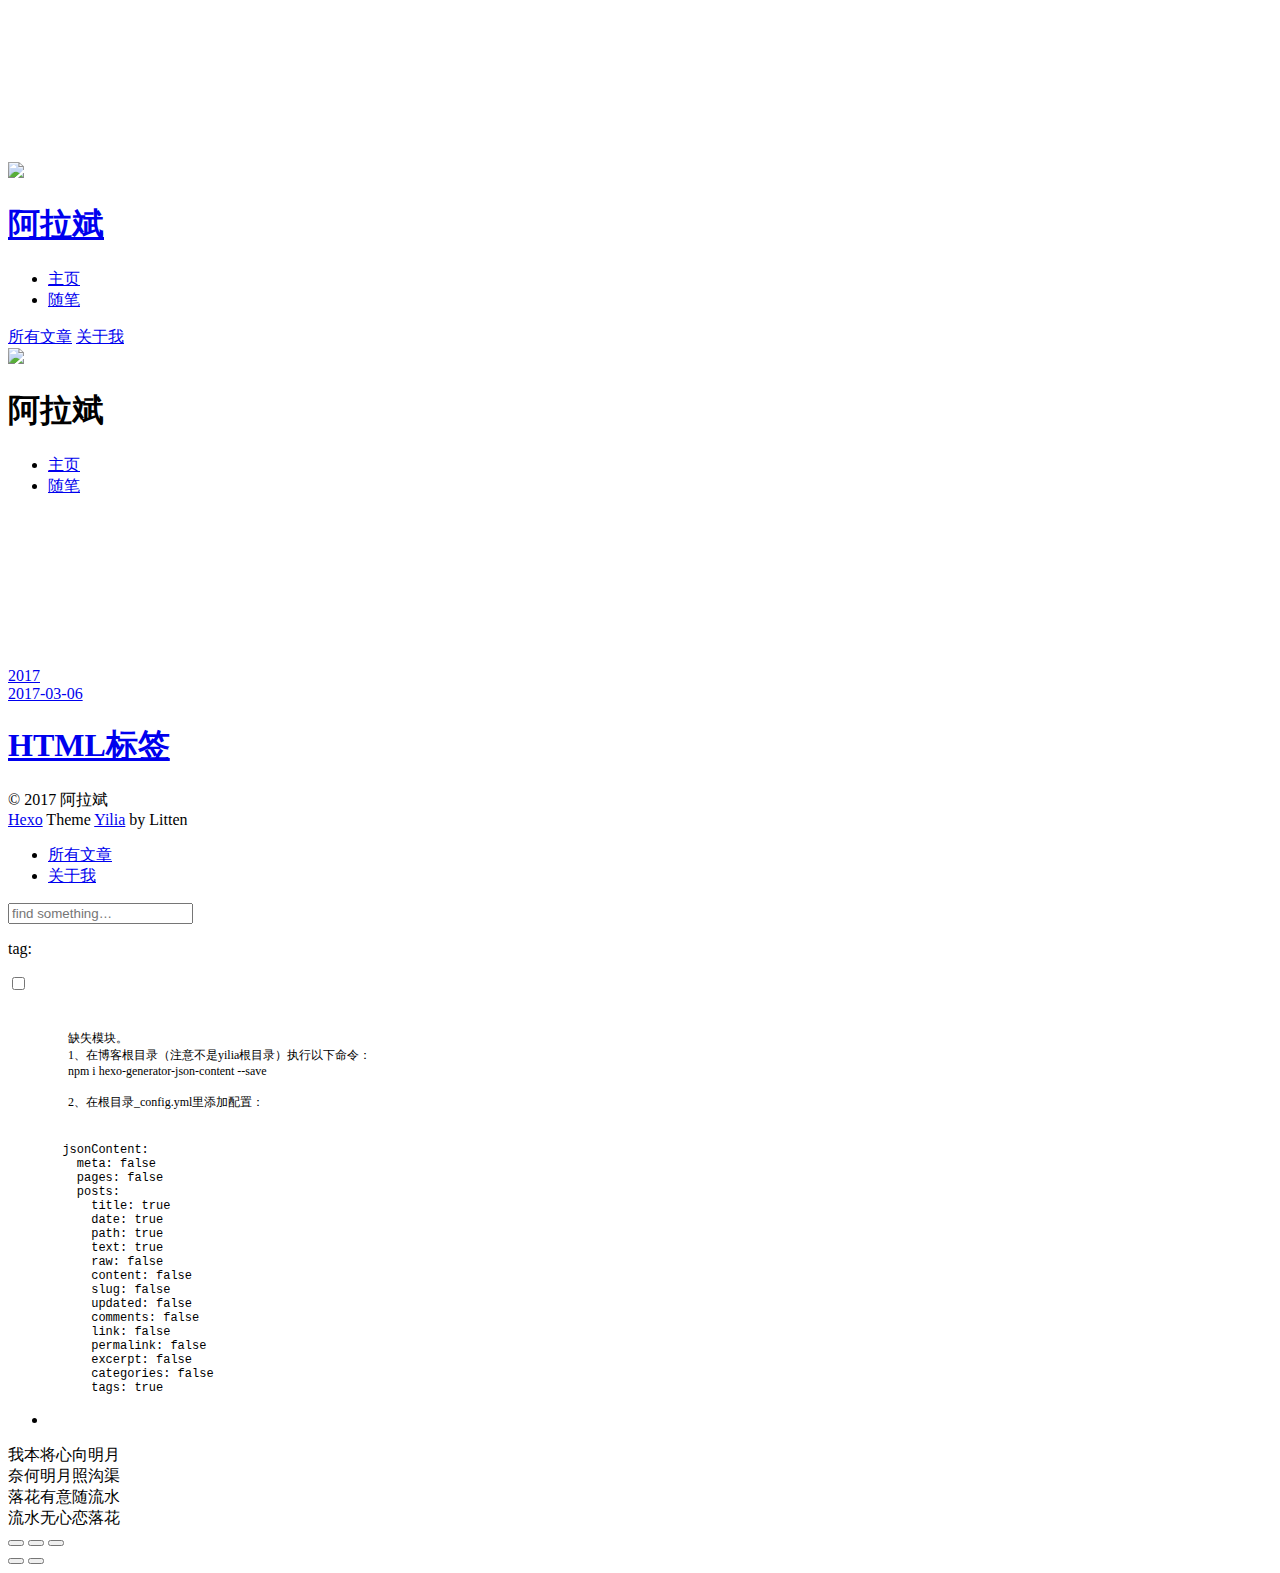
==== archives/index.html @ ff4dbca7 "Site updated: 2017-03-07 21:57:27" ====
<!DOCTYPE html>
<html>
<head>
  <meta charset="utf-8">
  
  <meta name="renderer" content="webkit">
  <meta http-equiv="X-UA-Compatible" content="IE=edge" >
  <link rel="dns-prefetch" href="http://yoursite.com">
  <title>Archives | 阿拉斌的博客</title>
  <meta name="viewport" content="width=device-width, initial-scale=1, maximum-scale=1">
  <meta property="og:type" content="website">
<meta property="og:title" content="阿拉斌的博客">
<meta property="og:url" content="http://yoursite.com/archives/index.html">
<meta property="og:site_name" content="阿拉斌的博客">
<meta name="twitter:card" content="summary">
<meta name="twitter:title" content="阿拉斌的博客">
  
    <link rel="alternative" href="/atom.xml" title="阿拉斌的博客" type="application/atom+xml">
  
  
    <link rel="icon" href="/AllahBin.githun.io/img/ico.png">
  
  <link rel="stylesheet" type="text/css" href="/AllahBin.githun.io/./main.2d7529.css">
  <style type="text/css">
  
    #container.show {
      background: linear-gradient(200deg,#a0cfe4,#e8c37e);
    }
  </style>
  

  

</head>

<body>
  <div id="container" q-class="show:isCtnShow">
    <canvas id="anm-canvas" class="anm-canvas"></canvas>
    <div class="left-col" q-class="show:isShow">
      
<div class="overlay" style="background: #4d4d4d"></div>
<div class="intrude-less">
	<header id="header" class="inner">
		<a href="/" class="profilepic">
			<img src="/AllahBin.githun.io/img/head.png" class="js-avatar">
		</a>
		<hgroup>
		  <h1 class="header-author"><a href="/">阿拉斌</a></h1>
		</hgroup>
		

		<nav class="header-menu">
			<ul>
			
				<li><a href="/AllahBin.githun.io/">主页</a></li>
	        
				<li><a href="/AllahBin.githun.io/tags/随笔/">随笔</a></li>
	        
			</ul>
		</nav>
		<nav class="header-smart-menu">
    		
    			
    			<a q-on="click: openSlider(e, 'innerArchive')" href="javascript:void(0)">所有文章</a>
    			
            
    			
            
    			
    			<a q-on="click: openSlider(e, 'aboutme')" href="javascript:void(0)">关于我</a>
    			
            
		</nav>
		<nav class="header-nav">
			<div class="social">
				
					<a class="github" target="_blank" href="#" title="github"><i class="icon-github"></i></a>
		        
					<a class="weibo" target="_blank" href="#" title="weibo"><i class="icon-weibo"></i></a>
		        
					<a class="rss" target="_blank" href="#" title="rss"><i class="icon-rss"></i></a>
		        
					<a class="zhihu" target="_blank" href="#" title="zhihu"><i class="icon-zhihu"></i></a>
		        
			</div>
		</nav>
	</header>		
</div>

    </div>
    <div class="mid-col" q-class="show:isShow,hide:isShow|isFalse">
      
<nav id="mobile-nav">
  	<div class="overlay js-overlay" style="background: #4d4d4d"></div>
	<div class="btnctn js-mobile-btnctn">
  		<div class="slider-trigger list" q-on="click: openSlider(e)"><i class="icon icon-sort"></i></div>
	</div>
	<div class="intrude-less">
		<header id="header" class="inner">
			<div class="profilepic">
				<img src="/AllahBin.githun.io/img/head.png" class="js-avatar">
			</div>
			<hgroup>
			  <h1 class="header-author js-header-author">阿拉斌</h1>
			</hgroup>
			
			
			
				
			
				
			
			
			
			<nav class="header-nav">
				<div class="social">
					
						<a class="github" target="_blank" href="#" title="github"><i class="icon-github"></i></a>
			        
						<a class="weibo" target="_blank" href="#" title="weibo"><i class="icon-weibo"></i></a>
			        
						<a class="rss" target="_blank" href="#" title="rss"><i class="icon-rss"></i></a>
			        
						<a class="zhihu" target="_blank" href="#" title="zhihu"><i class="icon-zhihu"></i></a>
			        
				</div>
			</nav>

			<nav class="header-menu js-header-menu">
				<ul style="width: 50%">
				
				
					<li style="width: 50%"><a href="/AllahBin.githun.io/">主页</a></li>
		        
					<li style="width: 50%"><a href="/AllahBin.githun.io/tags/随笔/">随笔</a></li>
		        
				</ul>
			</nav>
		</header>				
	</div>
	<div class="mobile-mask" style="display:none" q-show="isShow"></div>
</nav>

      <div id="wrapper" class="body-wrap">
        <div class="menu-l">
          <div class="canvas-wrap">
            <canvas data-colors="#eaeaea" data-sectionHeight="100" data-contentId="js-content" id="myCanvas1" class="anm-canvas"></canvas>
          </div>
          <div id="js-content" class="content-ll">
            
  
  
    
    
      
      
      <section class="archives-wrap">
        <div class="archive-year-wrap">
          <a href="/AllahBin.githun.io/archives/2017" class="archive-year">2017</a>
        </div>
        <div class="archives">
    
    <article class="archive-article archive-type-post">
  <div class="archive-article-inner">
    <header class="archive-article-header">
      	<div class="article-meta">
	      	<a href="/AllahBin.githun.io/2017/03/06/My-First-Blog/" class="archive-article-date">
  	<time datetime="2017-03-06T13:30:33.000Z" itemprop="datePublished"><i class="icon-calendar icon"></i>2017-03-06</time>
</a>
        </div>
    	 
  
    <h1 itemprop="name">
      <a class="archive-article-title" href="/AllahBin.githun.io/2017/03/06/My-First-Blog/">HTML标签</a>
    </h1>
  

        <div class="article-info info-on-right">
          
          

        </div>
        <div class="clearfix"></div>
    </header>
  </div>
</article>
  
  
    </div></section>
  

    


          </div>
        </div>
      </div>
      <footer id="footer">
  <div class="outer">
    <div id="footer-info">
    	<div class="footer-left">
    		&copy; 2017 阿拉斌
    	</div>
      	<div class="footer-right">
      		<a href="http://hexo.io/" target="_blank">Hexo</a>  Theme <a href="https://github.com/litten/hexo-theme-yilia" target="_blank">Yilia</a> by Litten
      	</div>
    </div>
  </div>
</footer>
    </div>
    <script>
	var yiliaConfig = {
		mathjax: false,
		isHome: false,
		isPost: false,
		isArchive: true,
		isTag: false,
		isCategory: false,
		open_in_new: false,
		root: "/AllahBin.githun.io/",
		innerArchive: true,
		showTags: false
	}
</script>

<script>!function(t){function n(r){if(e[r])return e[r].exports;var o=e[r]={exports:{},id:r,loaded:!1};return t[r].call(o.exports,o,o.exports,n),o.loaded=!0,o.exports}var e={};return n.m=t,n.c=e,n.p="./",n(0)}([function(t,n,e){"use strict";function r(t){return t&&t.__esModule?t:{default:t}}function o(t,n){var e=/\/|index.html/g;return t.replace(e,"")===n.replace(e,"")}function i(){for(var t=document.querySelectorAll(".js-header-menu li a"),n=window.location.pathname,e=0,r=t.length;e<r;e++){var i=t[e];o(n,i.getAttribute("href"))&&(0,d.default)(i,"active")}}function u(t){for(var n=t.offsetLeft,e=t.offsetParent;null!==e;)n+=e.offsetLeft,e=e.offsetParent;return n}function f(t){for(var n=t.offsetTop,e=t.offsetParent;null!==e;)n+=e.offsetTop,e=e.offsetParent;return n}function c(t,n,e,r,o){var i=u(t),c=f(t)-n;if(c-e<=o){var a=t.$newDom;a||(a=t.cloneNode(!0),(0,h.default)(t,a),t.$newDom=a,a.style.position="fixed",a.style.top=(e||c)+"px",a.style.left=i+"px",a.style.zIndex=r||2,a.style.width="100%",a.style.color="#fff"),a.style.visibility="visible",t.style.visibility="hidden"}else{t.style.visibility="visible";var s=t.$newDom;s&&(s.style.visibility="hidden")}}function a(){var t=document.querySelector(".js-overlay"),n=document.querySelector(".js-header-menu");c(t,document.body.scrollTop,-63,2,0),c(n,document.body.scrollTop,1,3,0)}function s(){document.querySelector("#container").addEventListener("scroll",function(t){a()}),window.addEventListener("scroll",function(t){a()}),a()}function l(){x.default.versions.mobile&&window.screen.width<800&&(i(),s())}var p=e(71),d=r(p),v=e(72),y=(r(v),e(84)),h=r(y),b=e(69),x=r(b),m=e(75),g=r(m),w=e(70);l(),(0,w.addLoadEvent)(function(){g.default.init()}),t.exports={}},function(t,n){var e=t.exports="undefined"!=typeof window&&window.Math==Math?window:"undefined"!=typeof self&&self.Math==Math?self:Function("return this")();"number"==typeof __g&&(__g=e)},function(t,n){var e={}.hasOwnProperty;t.exports=function(t,n){return e.call(t,n)}},function(t,n,e){var r=e(49),o=e(15);t.exports=function(t){return r(o(t))}},function(t,n,e){t.exports=!e(8)(function(){return 7!=Object.defineProperty({},"a",{get:function(){return 7}}).a})},function(t,n,e){var r=e(6),o=e(12);t.exports=e(4)?function(t,n,e){return r.f(t,n,o(1,e))}:function(t,n,e){return t[n]=e,t}},function(t,n,e){var r=e(10),o=e(30),i=e(24),u=Object.defineProperty;n.f=e(4)?Object.defineProperty:function(t,n,e){if(r(t),n=i(n,!0),r(e),o)try{return u(t,n,e)}catch(t){}if("get"in e||"set"in e)throw TypeError("Accessors not supported!");return"value"in e&&(t[n]=e.value),t}},function(t,n,e){var r=e(22)("wks"),o=e(13),i=e(1).Symbol,u="function"==typeof i,f=t.exports=function(t){return r[t]||(r[t]=u&&i[t]||(u?i:o)("Symbol."+t))};f.store=r},function(t,n){t.exports=function(t){try{return!!t()}catch(t){return!0}}},function(t,n,e){var r=e(35),o=e(16);t.exports=Object.keys||function(t){return r(t,o)}},function(t,n,e){var r=e(11);t.exports=function(t){if(!r(t))throw TypeError(t+" is not an object!");return t}},function(t,n){t.exports=function(t){return"object"==typeof t?null!==t:"function"==typeof t}},function(t,n){t.exports=function(t,n){return{enumerable:!(1&t),configurable:!(2&t),writable:!(4&t),value:n}}},function(t,n){var e=0,r=Math.random();t.exports=function(t){return"Symbol(".concat(void 0===t?"":t,")_",(++e+r).toString(36))}},function(t,n){var e=t.exports={version:"2.4.0"};"number"==typeof __e&&(__e=e)},function(t,n){t.exports=function(t){if(void 0==t)throw TypeError("Can't call method on  "+t);return t}},function(t,n){t.exports="constructor,hasOwnProperty,isPrototypeOf,propertyIsEnumerable,toLocaleString,toString,valueOf".split(",")},function(t,n){t.exports={}},function(t,n){t.exports=!0},function(t,n){n.f={}.propertyIsEnumerable},function(t,n,e){var r=e(6).f,o=e(2),i=e(7)("toStringTag");t.exports=function(t,n,e){t&&!o(t=e?t:t.prototype,i)&&r(t,i,{configurable:!0,value:n})}},function(t,n,e){var r=e(22)("keys"),o=e(13);t.exports=function(t){return r[t]||(r[t]=o(t))}},function(t,n,e){var r=e(1),o="__core-js_shared__",i=r[o]||(r[o]={});t.exports=function(t){return i[t]||(i[t]={})}},function(t,n){var e=Math.ceil,r=Math.floor;t.exports=function(t){return isNaN(t=+t)?0:(t>0?r:e)(t)}},function(t,n,e){var r=e(11);t.exports=function(t,n){if(!r(t))return t;var e,o;if(n&&"function"==typeof(e=t.toString)&&!r(o=e.call(t)))return o;if("function"==typeof(e=t.valueOf)&&!r(o=e.call(t)))return o;if(!n&&"function"==typeof(e=t.toString)&&!r(o=e.call(t)))return o;throw TypeError("Can't convert object to primitive value")}},function(t,n,e){var r=e(1),o=e(14),i=e(18),u=e(26),f=e(6).f;t.exports=function(t){var n=o.Symbol||(o.Symbol=i?{}:r.Symbol||{});"_"==t.charAt(0)||t in n||f(n,t,{value:u.f(t)})}},function(t,n,e){n.f=e(7)},function(t,n,e){var r=e(1),o=e(14),i=e(46),u=e(5),f="prototype",c=function(t,n,e){var a,s,l,p=t&c.F,d=t&c.G,v=t&c.S,y=t&c.P,h=t&c.B,b=t&c.W,x=d?o:o[n]||(o[n]={}),m=x[f],g=d?r:v?r[n]:(r[n]||{})[f];d&&(e=n);for(a in e)s=!p&&g&&void 0!==g[a],s&&a in x||(l=s?g[a]:e[a],x[a]=d&&"function"!=typeof g[a]?e[a]:h&&s?i(l,r):b&&g[a]==l?function(t){var n=function(n,e,r){if(this instanceof t){switch(arguments.length){case 0:return new t;case 1:return new t(n);case 2:return new t(n,e)}return new t(n,e,r)}return t.apply(this,arguments)};return n[f]=t[f],n}(l):y&&"function"==typeof l?i(Function.call,l):l,y&&((x.virtual||(x.virtual={}))[a]=l,t&c.R&&m&&!m[a]&&u(m,a,l)))};c.F=1,c.G=2,c.S=4,c.P=8,c.B=16,c.W=32,c.U=64,c.R=128,t.exports=c},function(t,n){var e={}.toString;t.exports=function(t){return e.call(t).slice(8,-1)}},function(t,n,e){var r=e(11),o=e(1).document,i=r(o)&&r(o.createElement);t.exports=function(t){return i?o.createElement(t):{}}},function(t,n,e){t.exports=!e(4)&&!e(8)(function(){return 7!=Object.defineProperty(e(29)("div"),"a",{get:function(){return 7}}).a})},function(t,n,e){"use strict";var r=e(18),o=e(27),i=e(36),u=e(5),f=e(2),c=e(17),a=e(51),s=e(20),l=e(58),p=e(7)("iterator"),d=!([].keys&&"next"in[].keys()),v="@@iterator",y="keys",h="values",b=function(){return this};t.exports=function(t,n,e,x,m,g,w){a(e,n,x);var O,S,_,j=function(t){if(!d&&t in A)return A[t];switch(t){case y:return function(){return new e(this,t)};case h:return function(){return new e(this,t)}}return function(){return new e(this,t)}},P=n+" Iterator",E=m==h,M=!1,A=t.prototype,T=A[p]||A[v]||m&&A[m],L=T||j(m),N=m?E?j("entries"):L:void 0,C="Array"==n?A.entries||T:T;if(C&&(_=l(C.call(new t)),_!==Object.prototype&&(s(_,P,!0),r||f(_,p)||u(_,p,b))),E&&T&&T.name!==h&&(M=!0,L=function(){return T.call(this)}),r&&!w||!d&&!M&&A[p]||u(A,p,L),c[n]=L,c[P]=b,m)if(O={values:E?L:j(h),keys:g?L:j(y),entries:N},w)for(S in O)S in A||i(A,S,O[S]);else o(o.P+o.F*(d||M),n,O);return O}},function(t,n,e){var r=e(10),o=e(55),i=e(16),u=e(21)("IE_PROTO"),f=function(){},c="prototype",a=function(){var t,n=e(29)("iframe"),r=i.length,o="<",u=">";for(n.style.display="none",e(48).appendChild(n),n.src="javascript:",t=n.contentWindow.document,t.open(),t.write(o+"script"+u+"document.F=Object"+o+"/script"+u),t.close(),a=t.F;r--;)delete a[c][i[r]];return a()};t.exports=Object.create||function(t,n){var e;return null!==t?(f[c]=r(t),e=new f,f[c]=null,e[u]=t):e=a(),void 0===n?e:o(e,n)}},function(t,n,e){var r=e(35),o=e(16).concat("length","prototype");n.f=Object.getOwnPropertyNames||function(t){return r(t,o)}},function(t,n){n.f=Object.getOwnPropertySymbols},function(t,n,e){var r=e(2),o=e(3),i=e(45)(!1),u=e(21)("IE_PROTO");t.exports=function(t,n){var e,f=o(t),c=0,a=[];for(e in f)e!=u&&r(f,e)&&a.push(e);for(;n.length>c;)r(f,e=n[c++])&&(~i(a,e)||a.push(e));return a}},function(t,n,e){t.exports=e(5)},function(t,n,e){var r=e(15);t.exports=function(t){return Object(r(t))}},function(t,n,e){t.exports={default:e(41),__esModule:!0}},function(t,n,e){t.exports={default:e(42),__esModule:!0}},function(t,n,e){"use strict";function r(t){return t&&t.__esModule?t:{default:t}}n.__esModule=!0;var o=e(39),i=r(o),u=e(38),f=r(u),c="function"==typeof f.default&&"symbol"==typeof i.default?function(t){return typeof t}:function(t){return t&&"function"==typeof f.default&&t.constructor===f.default&&t!==f.default.prototype?"symbol":typeof t};n.default="function"==typeof f.default&&"symbol"===c(i.default)?function(t){return"undefined"==typeof t?"undefined":c(t)}:function(t){return t&&"function"==typeof f.default&&t.constructor===f.default&&t!==f.default.prototype?"symbol":"undefined"==typeof t?"undefined":c(t)}},function(t,n,e){e(65),e(63),e(66),e(67),t.exports=e(14).Symbol},function(t,n,e){e(64),e(68),t.exports=e(26).f("iterator")},function(t,n){t.exports=function(t){if("function"!=typeof t)throw TypeError(t+" is not a function!");return t}},function(t,n){t.exports=function(){}},function(t,n,e){var r=e(3),o=e(61),i=e(60);t.exports=function(t){return function(n,e,u){var f,c=r(n),a=o(c.length),s=i(u,a);if(t&&e!=e){for(;a>s;)if(f=c[s++],f!=f)return!0}else for(;a>s;s++)if((t||s in c)&&c[s]===e)return t||s||0;return!t&&-1}}},function(t,n,e){var r=e(43);t.exports=function(t,n,e){if(r(t),void 0===n)return t;switch(e){case 1:return function(e){return t.call(n,e)};case 2:return function(e,r){return t.call(n,e,r)};case 3:return function(e,r,o){return t.call(n,e,r,o)}}return function(){return t.apply(n,arguments)}}},function(t,n,e){var r=e(9),o=e(34),i=e(19);t.exports=function(t){var n=r(t),e=o.f;if(e)for(var u,f=e(t),c=i.f,a=0;f.length>a;)c.call(t,u=f[a++])&&n.push(u);return n}},function(t,n,e){t.exports=e(1).document&&document.documentElement},function(t,n,e){var r=e(28);t.exports=Object("z").propertyIsEnumerable(0)?Object:function(t){return"String"==r(t)?t.split(""):Object(t)}},function(t,n,e){var r=e(28);t.exports=Array.isArray||function(t){return"Array"==r(t)}},function(t,n,e){"use strict";var r=e(32),o=e(12),i=e(20),u={};e(5)(u,e(7)("iterator"),function(){return this}),t.exports=function(t,n,e){t.prototype=r(u,{next:o(1,e)}),i(t,n+" Iterator")}},function(t,n){t.exports=function(t,n){return{value:n,done:!!t}}},function(t,n,e){var r=e(9),o=e(3);t.exports=function(t,n){for(var e,i=o(t),u=r(i),f=u.length,c=0;f>c;)if(i[e=u[c++]]===n)return e}},function(t,n,e){var r=e(13)("meta"),o=e(11),i=e(2),u=e(6).f,f=0,c=Object.isExtensible||function(){return!0},a=!e(8)(function(){return c(Object.preventExtensions({}))}),s=function(t){u(t,r,{value:{i:"O"+ ++f,w:{}}})},l=function(t,n){if(!o(t))return"symbol"==typeof t?t:("string"==typeof t?"S":"P")+t;if(!i(t,r)){if(!c(t))return"F";if(!n)return"E";s(t)}return t[r].i},p=function(t,n){if(!i(t,r)){if(!c(t))return!0;if(!n)return!1;s(t)}return t[r].w},d=function(t){return a&&v.NEED&&c(t)&&!i(t,r)&&s(t),t},v=t.exports={KEY:r,NEED:!1,fastKey:l,getWeak:p,onFreeze:d}},function(t,n,e){var r=e(6),o=e(10),i=e(9);t.exports=e(4)?Object.defineProperties:function(t,n){o(t);for(var e,u=i(n),f=u.length,c=0;f>c;)r.f(t,e=u[c++],n[e]);return t}},function(t,n,e){var r=e(19),o=e(12),i=e(3),u=e(24),f=e(2),c=e(30),a=Object.getOwnPropertyDescriptor;n.f=e(4)?a:function(t,n){if(t=i(t),n=u(n,!0),c)try{return a(t,n)}catch(t){}if(f(t,n))return o(!r.f.call(t,n),t[n])}},function(t,n,e){var r=e(3),o=e(33).f,i={}.toString,u="object"==typeof window&&window&&Object.getOwnPropertyNames?Object.getOwnPropertyNames(window):[],f=function(t){try{return o(t)}catch(t){return u.slice()}};t.exports.f=function(t){return u&&"[object Window]"==i.call(t)?f(t):o(r(t))}},function(t,n,e){var r=e(2),o=e(37),i=e(21)("IE_PROTO"),u=Object.prototype;t.exports=Object.getPrototypeOf||function(t){return t=o(t),r(t,i)?t[i]:"function"==typeof t.constructor&&t instanceof t.constructor?t.constructor.prototype:t instanceof Object?u:null}},function(t,n,e){var r=e(23),o=e(15);t.exports=function(t){return function(n,e){var i,u,f=String(o(n)),c=r(e),a=f.length;return c<0||c>=a?t?"":void 0:(i=f.charCodeAt(c),i<55296||i>56319||c+1===a||(u=f.charCodeAt(c+1))<56320||u>57343?t?f.charAt(c):i:t?f.slice(c,c+2):(i-55296<<10)+(u-56320)+65536)}}},function(t,n,e){var r=e(23),o=Math.max,i=Math.min;t.exports=function(t,n){return t=r(t),t<0?o(t+n,0):i(t,n)}},function(t,n,e){var r=e(23),o=Math.min;t.exports=function(t){return t>0?o(r(t),9007199254740991):0}},function(t,n,e){"use strict";var r=e(44),o=e(52),i=e(17),u=e(3);t.exports=e(31)(Array,"Array",function(t,n){this._t=u(t),this._i=0,this._k=n},function(){var t=this._t,n=this._k,e=this._i++;return!t||e>=t.length?(this._t=void 0,o(1)):"keys"==n?o(0,e):"values"==n?o(0,t[e]):o(0,[e,t[e]])},"values"),i.Arguments=i.Array,r("keys"),r("values"),r("entries")},function(t,n){},function(t,n,e){"use strict";var r=e(59)(!0);e(31)(String,"String",function(t){this._t=String(t),this._i=0},function(){var t,n=this._t,e=this._i;return e>=n.length?{value:void 0,done:!0}:(t=r(n,e),this._i+=t.length,{value:t,done:!1})})},function(t,n,e){"use strict";var r=e(1),o=e(2),i=e(4),u=e(27),f=e(36),c=e(54).KEY,a=e(8),s=e(22),l=e(20),p=e(13),d=e(7),v=e(26),y=e(25),h=e(53),b=e(47),x=e(50),m=e(10),g=e(3),w=e(24),O=e(12),S=e(32),_=e(57),j=e(56),P=e(6),E=e(9),M=j.f,A=P.f,T=_.f,L=r.Symbol,N=r.JSON,C=N&&N.stringify,k="prototype",F=d("_hidden"),q=d("toPrimitive"),I={}.propertyIsEnumerable,B=s("symbol-registry"),D=s("symbols"),W=s("op-symbols"),H=Object[k],K="function"==typeof L,R=r.QObject,J=!R||!R[k]||!R[k].findChild,U=i&&a(function(){return 7!=S(A({},"a",{get:function(){return A(this,"a",{value:7}).a}})).a})?function(t,n,e){var r=M(H,n);r&&delete H[n],A(t,n,e),r&&t!==H&&A(H,n,r)}:A,G=function(t){var n=D[t]=S(L[k]);return n._k=t,n},$=K&&"symbol"==typeof L.iterator?function(t){return"symbol"==typeof t}:function(t){return t instanceof L},z=function(t,n,e){return t===H&&z(W,n,e),m(t),n=w(n,!0),m(e),o(D,n)?(e.enumerable?(o(t,F)&&t[F][n]&&(t[F][n]=!1),e=S(e,{enumerable:O(0,!1)})):(o(t,F)||A(t,F,O(1,{})),t[F][n]=!0),U(t,n,e)):A(t,n,e)},Y=function(t,n){m(t);for(var e,r=b(n=g(n)),o=0,i=r.length;i>o;)z(t,e=r[o++],n[e]);return t},Q=function(t,n){return void 0===n?S(t):Y(S(t),n)},X=function(t){var n=I.call(this,t=w(t,!0));return!(this===H&&o(D,t)&&!o(W,t))&&(!(n||!o(this,t)||!o(D,t)||o(this,F)&&this[F][t])||n)},V=function(t,n){if(t=g(t),n=w(n,!0),t!==H||!o(D,n)||o(W,n)){var e=M(t,n);return!e||!o(D,n)||o(t,F)&&t[F][n]||(e.enumerable=!0),e}},Z=function(t){for(var n,e=T(g(t)),r=[],i=0;e.length>i;)o(D,n=e[i++])||n==F||n==c||r.push(n);return r},tt=function(t){for(var n,e=t===H,r=T(e?W:g(t)),i=[],u=0;r.length>u;)!o(D,n=r[u++])||e&&!o(H,n)||i.push(D[n]);return i};K||(L=function(){if(this instanceof L)throw TypeError("Symbol is not a constructor!");var t=p(arguments.length>0?arguments[0]:void 0),n=function(e){this===H&&n.call(W,e),o(this,F)&&o(this[F],t)&&(this[F][t]=!1),U(this,t,O(1,e))};return i&&J&&U(H,t,{configurable:!0,set:n}),G(t)},f(L[k],"toString",function(){return this._k}),j.f=V,P.f=z,e(33).f=_.f=Z,e(19).f=X,e(34).f=tt,i&&!e(18)&&f(H,"propertyIsEnumerable",X,!0),v.f=function(t){return G(d(t))}),u(u.G+u.W+u.F*!K,{Symbol:L});for(var nt="hasInstance,isConcatSpreadable,iterator,match,replace,search,species,split,toPrimitive,toStringTag,unscopables".split(","),et=0;nt.length>et;)d(nt[et++]);for(var nt=E(d.store),et=0;nt.length>et;)y(nt[et++]);u(u.S+u.F*!K,"Symbol",{for:function(t){return o(B,t+="")?B[t]:B[t]=L(t)},keyFor:function(t){if($(t))return h(B,t);throw TypeError(t+" is not a symbol!")},useSetter:function(){J=!0},useSimple:function(){J=!1}}),u(u.S+u.F*!K,"Object",{create:Q,defineProperty:z,defineProperties:Y,getOwnPropertyDescriptor:V,getOwnPropertyNames:Z,getOwnPropertySymbols:tt}),N&&u(u.S+u.F*(!K||a(function(){var t=L();return"[null]"!=C([t])||"{}"!=C({a:t})||"{}"!=C(Object(t))})),"JSON",{stringify:function(t){if(void 0!==t&&!$(t)){for(var n,e,r=[t],o=1;arguments.length>o;)r.push(arguments[o++]);return n=r[1],"function"==typeof n&&(e=n),!e&&x(n)||(n=function(t,n){if(e&&(n=e.call(this,t,n)),!$(n))return n}),r[1]=n,C.apply(N,r)}}}),L[k][q]||e(5)(L[k],q,L[k].valueOf),l(L,"Symbol"),l(Math,"Math",!0),l(r.JSON,"JSON",!0)},function(t,n,e){e(25)("asyncIterator")},function(t,n,e){e(25)("observable")},function(t,n,e){e(62);for(var r=e(1),o=e(5),i=e(17),u=e(7)("toStringTag"),f=["NodeList","DOMTokenList","MediaList","StyleSheetList","CSSRuleList"],c=0;c<5;c++){var a=f[c],s=r[a],l=s&&s.prototype;l&&!l[u]&&o(l,u,a),i[a]=i.Array}},function(t,n){"use strict";var e={versions:function(){var t=window.navigator.userAgent;return{trident:t.indexOf("Trident")>-1,presto:t.indexOf("Presto")>-1,webKit:t.indexOf("AppleWebKit")>-1,gecko:t.indexOf("Gecko")>-1&&t.indexOf("KHTML")==-1,mobile:!!t.match(/AppleWebKit.*Mobile.*/),ios:!!t.match(/\(i[^;]+;( U;)? CPU.+Mac OS X/),android:t.indexOf("Android")>-1||t.indexOf("Linux")>-1,iPhone:t.indexOf("iPhone")>-1||t.indexOf("Mac")>-1,iPad:t.indexOf("iPad")>-1,webApp:t.indexOf("Safari")==-1,weixin:t.indexOf("MicroMessenger")==-1}}()};t.exports=e},function(t,n,e){"use strict";function r(t){return t&&t.__esModule?t:{default:t}}var o=e(40),i=r(o),u=function(){function t(t,n,e){return n||e?String.fromCharCode(n||e):o[t]||t}function n(t){return l[t]}var e=/&quot;|&lt;|&gt;|&amp;|&nbsp;|&apos;|&#(\d+);|&#(\d+)/g,r=/['<> "&]/g,o={"&quot;":'"',"&lt;":"<","&gt;":">","&amp;":"&","&nbsp;":" "},f=/\u00a0/g,c=/<br\s*\/?>/gi,a=/\r?\n/g,s=/\s/g,l={};for(var p in o)l[o[p]]=p;return o["&apos;"]="'",l["'"]="&#39;",{encode:function(t){return t?(""+t).replace(r,n).replace(a,"<br/>").replace(s,"&nbsp;"):""},decode:function(n){return n?(""+n).replace(c,"\n").replace(e,t).replace(f," "):""},encodeBase16:function(t){if(!t)return t;t+="";for(var n=[],e=0,r=t.length;r>e;e++)n.push(t.charCodeAt(e).toString(16).toUpperCase());return n.join("")},encodeBase16forJSON:function(t){if(!t)return t;t=t.replace(/[\u4E00-\u9FBF]/gi,function(t){return escape(t).replace("%u","\\u")});for(var n=[],e=0,r=t.length;r>e;e++)n.push(t.charCodeAt(e).toString(16).toUpperCase());return n.join("")},decodeBase16:function(t){if(!t)return t;t+="";for(var n=[],e=0,r=t.length;r>e;e+=2)n.push(String.fromCharCode("0x"+t.slice(e,e+2)));return n.join("")},encodeObject:function(t){if(t instanceof Array)for(var n=0,e=t.length;e>n;n++)t[n]=u.encodeObject(t[n]);else if("object"==("undefined"==typeof t?"undefined":(0,i.default)(t)))for(var r in t)t[r]=u.encodeObject(t[r]);else if("string"==typeof t)return u.encode(t);return t},loadScript:function(t){var n=document.createElement("script");document.getElementsByTagName("body")[0].appendChild(n),n.setAttribute("src",t)},addLoadEvent:function(t){var n=window.onload;"function"!=typeof window.onload?window.onload=t:window.onload=function(){n(),t()}}}}();t.exports=u},function(t,n){function e(t,n){t.classList?t.classList.add(n):t.className+=" "+n}t.exports=e},function(t,n){function e(t,n){if(t.classList)t.classList.remove(n);else{var e=new RegExp("(^|\\b)"+n.split(" ").join("|")+"(\\b|$)","gi");t.className=t.className.replace(e," ")}}t.exports=e},,,function(t,n){"use strict";function e(){var t=document.querySelector("#page-nav");if(t&&!document.querySelector("#page-nav .extend.prev")&&(t.innerHTML='<a class="extend prev disabled" rel="prev">&laquo; Prev</a>'+t.innerHTML),t&&!document.querySelector("#page-nav .extend.next")&&(t.innerHTML=t.innerHTML+'<a class="extend next disabled" rel="next">Next &raquo;</a>'),yiliaConfig&&yiliaConfig.open_in_new){var n=document.querySelectorAll(".article-entry a:not(.article-more-a)");n.forEach(function(t){t.setAttribute("target","_blank")})}var e=document.querySelector("#js-aboutme");e&&0!==e.length&&(e.innerHTML=e.innerText)}t.exports={init:e}},,,,,,,,,function(t,n){function e(t,n){if("string"==typeof n)return t.insertAdjacentHTML("afterend",n);var e=t.nextSibling;return e?t.parentNode.insertBefore(n,e):t.parentNode.appendChild(n)}t.exports=e}])</script><script src="/AllahBin.githun.io/./main.2d7529.js"></script><script>!function(){var e=function(e){var t=document.createElement("script");document.getElementsByTagName("body")[0].appendChild(t),t.setAttribute("src",e)};e("/AllahBin.githun.io/slider.885efe.js")}()</script>


    
<div class="tools-col" q-class="show:isShow,hide:isShow|isFalse" q-on="click:stop(e)">
  <div class="tools-nav header-menu">
    
    
      
      
      
    
      
    
      
      
      
    
    

    <ul style="width: 70%">
    
    
      
      <li style="width: 50%" q-on="click: openSlider(e, 'innerArchive')"><a href="javascript:void(0)" q-class="active:innerArchive">所有文章</a></li>
      
        
      
        
      
      <li style="width: 50%" q-on="click: openSlider(e, 'aboutme')"><a href="javascript:void(0)" q-class="active:aboutme">关于我</a></li>
      
        
    </ul>
  </div>
  <div class="tools-wrap">
    
    	<section class="tools-section tools-section-all" q-show="innerArchive">
        <div class="search-wrap">
          <input class="search-ipt" q-model="search" type="text" placeholder="find something…">
          <i class="icon-search icon" q-show="search|isEmptyStr"></i>
          <i class="icon-close icon" q-show="search|isNotEmptyStr" q-on="click:clearChose(e)"></i>
        </div>
        <div class="widget tagcloud search-tag">
          <p class="search-tag-wording">tag:</p>
          <label class="search-switch">
            <input type="checkbox" q-on="click:toggleTag(e)" q-attr="checked:showTags">
          </label>
          <ul class="article-tag-list" q-show="showTags">
            
            <div class="clearfix"></div>
          </ul>
        </div>
        <ul class="search-ul">
          <p q-show="jsonFail" style="padding: 20px; font-size: 12px;">
            缺失模块。<br/>1、在博客根目录（注意不是yilia根目录）执行以下命令：<br/> npm i hexo-generator-json-content --save<br/><br/>
            2、在根目录_config.yml里添加配置：
<pre style="font-size: 12px;" q-show="jsonFail">
  jsonContent:
    meta: false
    pages: false
    posts:
      title: true
      date: true
      path: true
      text: true
      raw: false
      content: false
      slug: false
      updated: false
      comments: false
      link: false
      permalink: false
      excerpt: false
      categories: false
      tags: true
</pre>
          </p>
          <li class="search-li" q-repeat="items" q-show="isShow">
            <a q-attr="href:path|urlformat" class="search-title"><i class="icon-quo-left icon"></i><span q-text="title"></span></a>
            <p class="search-time">
              <i class="icon-calendar icon"></i>
              <span q-text="date|dateformat"></span>
            </p>
            <p class="search-tag">
              <i class="icon-price-tags icon"></i>
              <span q-repeat="tags" q-on="click:choseTag(e, name)" q-text="name|tagformat"></span>
            </p>
          </li>
        </ul>
    	</section>
    

    

    
    	<section class="tools-section tools-section-me" q-show="aboutme">
  	  	
  	  		<div class="aboutme-wrap" id="js-aboutme">我本将心向明月&lt;br&gt;奈何明月照沟渠&lt;br&gt;落花有意随流水&lt;br&gt;流水无心恋落花</div>
  	  	
    	</section>
    
  </div>
  
</div>
    <!-- Root element of PhotoSwipe. Must have class pswp. -->
<div class="pswp" tabindex="-1" role="dialog" aria-hidden="true">

    <!-- Background of PhotoSwipe. 
         It's a separate element as animating opacity is faster than rgba(). -->
    <div class="pswp__bg"></div>

    <!-- Slides wrapper with overflow:hidden. -->
    <div class="pswp__scroll-wrap">

        <!-- Container that holds slides. 
            PhotoSwipe keeps only 3 of them in the DOM to save memory.
            Don't modify these 3 pswp__item elements, data is added later on. -->
        <div class="pswp__container">
            <div class="pswp__item"></div>
            <div class="pswp__item"></div>
            <div class="pswp__item"></div>
        </div>

        <!-- Default (PhotoSwipeUI_Default) interface on top of sliding area. Can be changed. -->
        <div class="pswp__ui pswp__ui--hidden">

            <div class="pswp__top-bar">

                <!--  Controls are self-explanatory. Order can be changed. -->

                <div class="pswp__counter"></div>

                <button class="pswp__button pswp__button--close" title="Close (Esc)"></button>

                <button class="pswp__button pswp__button--share" style="display:none" title="Share"></button>

                <button class="pswp__button pswp__button--fs" title="Toggle fullscreen"></button>

                <button class="pswp__button pswp__button--zoom" title="Zoom in/out"></button>

                <!-- Preloader demo http://codepen.io/dimsemenov/pen/yyBWoR -->
                <!-- element will get class pswp__preloader--active when preloader is running -->
                <div class="pswp__preloader">
                    <div class="pswp__preloader__icn">
                      <div class="pswp__preloader__cut">
                        <div class="pswp__preloader__donut"></div>
                      </div>
                    </div>
                </div>
            </div>

            <div class="pswp__share-modal pswp__share-modal--hidden pswp__single-tap">
                <div class="pswp__share-tooltip"></div> 
            </div>

            <button class="pswp__button pswp__button--arrow--left" title="Previous (arrow left)">
            </button>

            <button class="pswp__button pswp__button--arrow--right" title="Next (arrow right)">
            </button>

            <div class="pswp__caption">
                <div class="pswp__caption__center"></div>
            </div>

        </div>

    </div>

</div>
  </div>
</body>
</html>
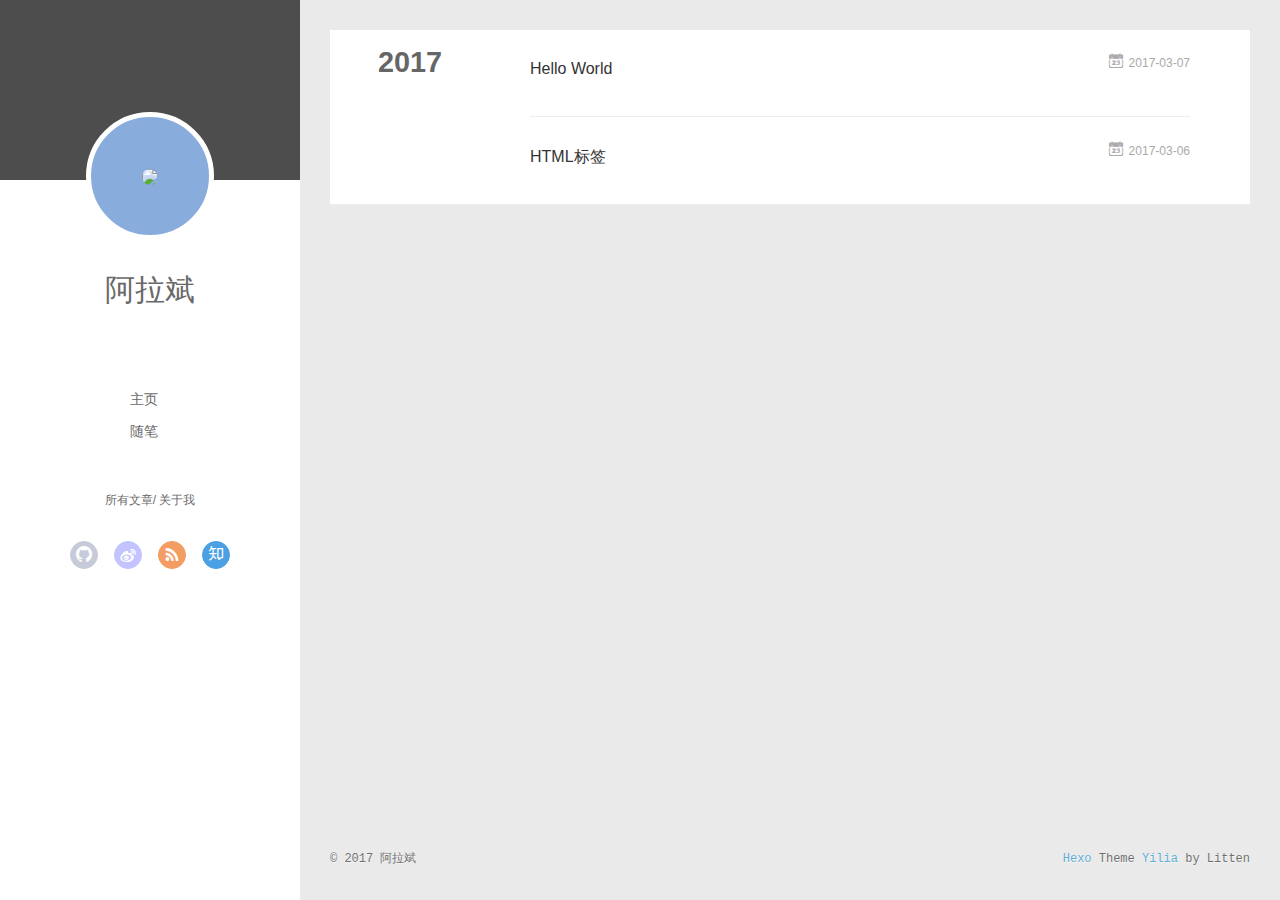
==== commit 535ef027: "Site updated: 2017-03-07 22:41:34" ====
--- a/archives/index.html
+++ b/archives/index.html
@@ -18,9 +18,9 @@
     <link rel="alternative" href="/atom.xml" title="阿拉斌的博客" type="application/atom+xml">
   
   
-    <link rel="icon" href="/AllahBin.githun.io/img/ico.png">
-  
-  <link rel="stylesheet" type="text/css" href="/AllahBin.githun.io/./main.2d7529.css">
+    <link rel="icon" href="img/ico.png">
+  
+  <link rel="stylesheet" type="text/css" href="/./main.2d7529.css">
   <style type="text/css">
   
     #container.show {
@@ -42,7 +42,7 @@
 <div class="intrude-less">
 	<header id="header" class="inner">
 		<a href="/" class="profilepic">
-			<img src="/AllahBin.githun.io/img/head.png" class="js-avatar">
+			<img src="img/head.png" class="js-avatar">
 		</a>
 		<hgroup>
 		  <h1 class="header-author"><a href="/">阿拉斌</a></h1>
@@ -52,9 +52,9 @@
 		<nav class="header-menu">
 			<ul>
 			
-				<li><a href="/AllahBin.githun.io/">主页</a></li>
+				<li><a href="/">主页</a></li>
 	        
-				<li><a href="/AllahBin.githun.io/tags/随笔/">随笔</a></li>
+				<li><a href="/tags/随笔/">随笔</a></li>
 	        
 			</ul>
 		</nav>
@@ -98,7 +98,7 @@
 	<div class="intrude-less">
 		<header id="header" class="inner">
 			<div class="profilepic">
-				<img src="/AllahBin.githun.io/img/head.png" class="js-avatar">
+				<img src="img/head.png" class="js-avatar">
 			</div>
 			<hgroup>
 			  <h1 class="header-author js-header-author">阿拉斌</h1>
@@ -130,9 +130,9 @@
 				<ul style="width: 50%">
 				
 				
-					<li style="width: 50%"><a href="/AllahBin.githun.io/">主页</a></li>
-		        
-					<li style="width: 50%"><a href="/AllahBin.githun.io/tags/随笔/">随笔</a></li>
+					<li style="width: 50%"><a href="/">主页</a></li>
+		        
+					<li style="width: 50%"><a href="/tags/随笔/">随笔</a></li>
 		        
 				</ul>
 			</nav>
@@ -156,7 +156,7 @@
       
       <section class="archives-wrap">
         <div class="archive-year-wrap">
-          <a href="/AllahBin.githun.io/archives/2017" class="archive-year">2017</a>
+          <a href="/archives/2017" class="archive-year">2017</a>
         </div>
         <div class="archives">
     
@@ -164,14 +164,41 @@
   <div class="archive-article-inner">
     <header class="archive-article-header">
       	<div class="article-meta">
-	      	<a href="/AllahBin.githun.io/2017/03/06/My-First-Blog/" class="archive-article-date">
+	      	<a href="/2017/03/07/hello-world/" class="archive-article-date">
+  	<time datetime="2017-03-07T14:16:13.241Z" itemprop="datePublished"><i class="icon-calendar icon"></i>2017-03-07</time>
+</a>
+        </div>
+    	 
+  
+    <h1 itemprop="name">
+      <a class="archive-article-title" href="/2017/03/07/hello-world/">Hello World</a>
+    </h1>
+  
+
+        <div class="article-info info-on-right">
+          
+          
+
+        </div>
+        <div class="clearfix"></div>
+    </header>
+  </div>
+</article>
+  
+    
+    
+    <article class="archive-article archive-type-post">
+  <div class="archive-article-inner">
+    <header class="archive-article-header">
+      	<div class="article-meta">
+	      	<a href="/2017/03/06/My-First-Blog/" class="archive-article-date">
   	<time datetime="2017-03-06T13:30:33.000Z" itemprop="datePublished"><i class="icon-calendar icon"></i>2017-03-06</time>
 </a>
         </div>
     	 
   
     <h1 itemprop="name">
-      <a class="archive-article-title" href="/AllahBin.githun.io/2017/03/06/My-First-Blog/">HTML标签</a>
+      <a class="archive-article-title" href="/2017/03/06/My-First-Blog/">HTML标签</a>
     </h1>
   
 
@@ -217,13 +244,13 @@
 		isTag: false,
 		isCategory: false,
 		open_in_new: false,
-		root: "/AllahBin.githun.io/",
+		root: "/",
 		innerArchive: true,
 		showTags: false
 	}
 </script>
 
-<script>!function(t){function n(r){if(e[r])return e[r].exports;var o=e[r]={exports:{},id:r,loaded:!1};return t[r].call(o.exports,o,o.exports,n),o.loaded=!0,o.exports}var e={};return n.m=t,n.c=e,n.p="./",n(0)}([function(t,n,e){"use strict";function r(t){return t&&t.__esModule?t:{default:t}}function o(t,n){var e=/\/|index.html/g;return t.replace(e,"")===n.replace(e,"")}function i(){for(var t=document.querySelectorAll(".js-header-menu li a"),n=window.location.pathname,e=0,r=t.length;e<r;e++){var i=t[e];o(n,i.getAttribute("href"))&&(0,d.default)(i,"active")}}function u(t){for(var n=t.offsetLeft,e=t.offsetParent;null!==e;)n+=e.offsetLeft,e=e.offsetParent;return n}function f(t){for(var n=t.offsetTop,e=t.offsetParent;null!==e;)n+=e.offsetTop,e=e.offsetParent;return n}function c(t,n,e,r,o){var i=u(t),c=f(t)-n;if(c-e<=o){var a=t.$newDom;a||(a=t.cloneNode(!0),(0,h.default)(t,a),t.$newDom=a,a.style.position="fixed",a.style.top=(e||c)+"px",a.style.left=i+"px",a.style.zIndex=r||2,a.style.width="100%",a.style.color="#fff"),a.style.visibility="visible",t.style.visibility="hidden"}else{t.style.visibility="visible";var s=t.$newDom;s&&(s.style.visibility="hidden")}}function a(){var t=document.querySelector(".js-overlay"),n=document.querySelector(".js-header-menu");c(t,document.body.scrollTop,-63,2,0),c(n,document.body.scrollTop,1,3,0)}function s(){document.querySelector("#container").addEventListener("scroll",function(t){a()}),window.addEventListener("scroll",function(t){a()}),a()}function l(){x.default.versions.mobile&&window.screen.width<800&&(i(),s())}var p=e(71),d=r(p),v=e(72),y=(r(v),e(84)),h=r(y),b=e(69),x=r(b),m=e(75),g=r(m),w=e(70);l(),(0,w.addLoadEvent)(function(){g.default.init()}),t.exports={}},function(t,n){var e=t.exports="undefined"!=typeof window&&window.Math==Math?window:"undefined"!=typeof self&&self.Math==Math?self:Function("return this")();"number"==typeof __g&&(__g=e)},function(t,n){var e={}.hasOwnProperty;t.exports=function(t,n){return e.call(t,n)}},function(t,n,e){var r=e(49),o=e(15);t.exports=function(t){return r(o(t))}},function(t,n,e){t.exports=!e(8)(function(){return 7!=Object.defineProperty({},"a",{get:function(){return 7}}).a})},function(t,n,e){var r=e(6),o=e(12);t.exports=e(4)?function(t,n,e){return r.f(t,n,o(1,e))}:function(t,n,e){return t[n]=e,t}},function(t,n,e){var r=e(10),o=e(30),i=e(24),u=Object.defineProperty;n.f=e(4)?Object.defineProperty:function(t,n,e){if(r(t),n=i(n,!0),r(e),o)try{return u(t,n,e)}catch(t){}if("get"in e||"set"in e)throw TypeError("Accessors not supported!");return"value"in e&&(t[n]=e.value),t}},function(t,n,e){var r=e(22)("wks"),o=e(13),i=e(1).Symbol,u="function"==typeof i,f=t.exports=function(t){return r[t]||(r[t]=u&&i[t]||(u?i:o)("Symbol."+t))};f.store=r},function(t,n){t.exports=function(t){try{return!!t()}catch(t){return!0}}},function(t,n,e){var r=e(35),o=e(16);t.exports=Object.keys||function(t){return r(t,o)}},function(t,n,e){var r=e(11);t.exports=function(t){if(!r(t))throw TypeError(t+" is not an object!");return t}},function(t,n){t.exports=function(t){return"object"==typeof t?null!==t:"function"==typeof t}},function(t,n){t.exports=function(t,n){return{enumerable:!(1&t),configurable:!(2&t),writable:!(4&t),value:n}}},function(t,n){var e=0,r=Math.random();t.exports=function(t){return"Symbol(".concat(void 0===t?"":t,")_",(++e+r).toString(36))}},function(t,n){var e=t.exports={version:"2.4.0"};"number"==typeof __e&&(__e=e)},function(t,n){t.exports=function(t){if(void 0==t)throw TypeError("Can't call method on  "+t);return t}},function(t,n){t.exports="constructor,hasOwnProperty,isPrototypeOf,propertyIsEnumerable,toLocaleString,toString,valueOf".split(",")},function(t,n){t.exports={}},function(t,n){t.exports=!0},function(t,n){n.f={}.propertyIsEnumerable},function(t,n,e){var r=e(6).f,o=e(2),i=e(7)("toStringTag");t.exports=function(t,n,e){t&&!o(t=e?t:t.prototype,i)&&r(t,i,{configurable:!0,value:n})}},function(t,n,e){var r=e(22)("keys"),o=e(13);t.exports=function(t){return r[t]||(r[t]=o(t))}},function(t,n,e){var r=e(1),o="__core-js_shared__",i=r[o]||(r[o]={});t.exports=function(t){return i[t]||(i[t]={})}},function(t,n){var e=Math.ceil,r=Math.floor;t.exports=function(t){return isNaN(t=+t)?0:(t>0?r:e)(t)}},function(t,n,e){var r=e(11);t.exports=function(t,n){if(!r(t))return t;var e,o;if(n&&"function"==typeof(e=t.toString)&&!r(o=e.call(t)))return o;if("function"==typeof(e=t.valueOf)&&!r(o=e.call(t)))return o;if(!n&&"function"==typeof(e=t.toString)&&!r(o=e.call(t)))return o;throw TypeError("Can't convert object to primitive value")}},function(t,n,e){var r=e(1),o=e(14),i=e(18),u=e(26),f=e(6).f;t.exports=function(t){var n=o.Symbol||(o.Symbol=i?{}:r.Symbol||{});"_"==t.charAt(0)||t in n||f(n,t,{value:u.f(t)})}},function(t,n,e){n.f=e(7)},function(t,n,e){var r=e(1),o=e(14),i=e(46),u=e(5),f="prototype",c=function(t,n,e){var a,s,l,p=t&c.F,d=t&c.G,v=t&c.S,y=t&c.P,h=t&c.B,b=t&c.W,x=d?o:o[n]||(o[n]={}),m=x[f],g=d?r:v?r[n]:(r[n]||{})[f];d&&(e=n);for(a in e)s=!p&&g&&void 0!==g[a],s&&a in x||(l=s?g[a]:e[a],x[a]=d&&"function"!=typeof g[a]?e[a]:h&&s?i(l,r):b&&g[a]==l?function(t){var n=function(n,e,r){if(this instanceof t){switch(arguments.length){case 0:return new t;case 1:return new t(n);case 2:return new t(n,e)}return new t(n,e,r)}return t.apply(this,arguments)};return n[f]=t[f],n}(l):y&&"function"==typeof l?i(Function.call,l):l,y&&((x.virtual||(x.virtual={}))[a]=l,t&c.R&&m&&!m[a]&&u(m,a,l)))};c.F=1,c.G=2,c.S=4,c.P=8,c.B=16,c.W=32,c.U=64,c.R=128,t.exports=c},function(t,n){var e={}.toString;t.exports=function(t){return e.call(t).slice(8,-1)}},function(t,n,e){var r=e(11),o=e(1).document,i=r(o)&&r(o.createElement);t.exports=function(t){return i?o.createElement(t):{}}},function(t,n,e){t.exports=!e(4)&&!e(8)(function(){return 7!=Object.defineProperty(e(29)("div"),"a",{get:function(){return 7}}).a})},function(t,n,e){"use strict";var r=e(18),o=e(27),i=e(36),u=e(5),f=e(2),c=e(17),a=e(51),s=e(20),l=e(58),p=e(7)("iterator"),d=!([].keys&&"next"in[].keys()),v="@@iterator",y="keys",h="values",b=function(){return this};t.exports=function(t,n,e,x,m,g,w){a(e,n,x);var O,S,_,j=function(t){if(!d&&t in A)return A[t];switch(t){case y:return function(){return new e(this,t)};case h:return function(){return new e(this,t)}}return function(){return new e(this,t)}},P=n+" Iterator",E=m==h,M=!1,A=t.prototype,T=A[p]||A[v]||m&&A[m],L=T||j(m),N=m?E?j("entries"):L:void 0,C="Array"==n?A.entries||T:T;if(C&&(_=l(C.call(new t)),_!==Object.prototype&&(s(_,P,!0),r||f(_,p)||u(_,p,b))),E&&T&&T.name!==h&&(M=!0,L=function(){return T.call(this)}),r&&!w||!d&&!M&&A[p]||u(A,p,L),c[n]=L,c[P]=b,m)if(O={values:E?L:j(h),keys:g?L:j(y),entries:N},w)for(S in O)S in A||i(A,S,O[S]);else o(o.P+o.F*(d||M),n,O);return O}},function(t,n,e){var r=e(10),o=e(55),i=e(16),u=e(21)("IE_PROTO"),f=function(){},c="prototype",a=function(){var t,n=e(29)("iframe"),r=i.length,o="<",u=">";for(n.style.display="none",e(48).appendChild(n),n.src="javascript:",t=n.contentWindow.document,t.open(),t.write(o+"script"+u+"document.F=Object"+o+"/script"+u),t.close(),a=t.F;r--;)delete a[c][i[r]];return a()};t.exports=Object.create||function(t,n){var e;return null!==t?(f[c]=r(t),e=new f,f[c]=null,e[u]=t):e=a(),void 0===n?e:o(e,n)}},function(t,n,e){var r=e(35),o=e(16).concat("length","prototype");n.f=Object.getOwnPropertyNames||function(t){return r(t,o)}},function(t,n){n.f=Object.getOwnPropertySymbols},function(t,n,e){var r=e(2),o=e(3),i=e(45)(!1),u=e(21)("IE_PROTO");t.exports=function(t,n){var e,f=o(t),c=0,a=[];for(e in f)e!=u&&r(f,e)&&a.push(e);for(;n.length>c;)r(f,e=n[c++])&&(~i(a,e)||a.push(e));return a}},function(t,n,e){t.exports=e(5)},function(t,n,e){var r=e(15);t.exports=function(t){return Object(r(t))}},function(t,n,e){t.exports={default:e(41),__esModule:!0}},function(t,n,e){t.exports={default:e(42),__esModule:!0}},function(t,n,e){"use strict";function r(t){return t&&t.__esModule?t:{default:t}}n.__esModule=!0;var o=e(39),i=r(o),u=e(38),f=r(u),c="function"==typeof f.default&&"symbol"==typeof i.default?function(t){return typeof t}:function(t){return t&&"function"==typeof f.default&&t.constructor===f.default&&t!==f.default.prototype?"symbol":typeof t};n.default="function"==typeof f.default&&"symbol"===c(i.default)?function(t){return"undefined"==typeof t?"undefined":c(t)}:function(t){return t&&"function"==typeof f.default&&t.constructor===f.default&&t!==f.default.prototype?"symbol":"undefined"==typeof t?"undefined":c(t)}},function(t,n,e){e(65),e(63),e(66),e(67),t.exports=e(14).Symbol},function(t,n,e){e(64),e(68),t.exports=e(26).f("iterator")},function(t,n){t.exports=function(t){if("function"!=typeof t)throw TypeError(t+" is not a function!");return t}},function(t,n){t.exports=function(){}},function(t,n,e){var r=e(3),o=e(61),i=e(60);t.exports=function(t){return function(n,e,u){var f,c=r(n),a=o(c.length),s=i(u,a);if(t&&e!=e){for(;a>s;)if(f=c[s++],f!=f)return!0}else for(;a>s;s++)if((t||s in c)&&c[s]===e)return t||s||0;return!t&&-1}}},function(t,n,e){var r=e(43);t.exports=function(t,n,e){if(r(t),void 0===n)return t;switch(e){case 1:return function(e){return t.call(n,e)};case 2:return function(e,r){return t.call(n,e,r)};case 3:return function(e,r,o){return t.call(n,e,r,o)}}return function(){return t.apply(n,arguments)}}},function(t,n,e){var r=e(9),o=e(34),i=e(19);t.exports=function(t){var n=r(t),e=o.f;if(e)for(var u,f=e(t),c=i.f,a=0;f.length>a;)c.call(t,u=f[a++])&&n.push(u);return n}},function(t,n,e){t.exports=e(1).document&&document.documentElement},function(t,n,e){var r=e(28);t.exports=Object("z").propertyIsEnumerable(0)?Object:function(t){return"String"==r(t)?t.split(""):Object(t)}},function(t,n,e){var r=e(28);t.exports=Array.isArray||function(t){return"Array"==r(t)}},function(t,n,e){"use strict";var r=e(32),o=e(12),i=e(20),u={};e(5)(u,e(7)("iterator"),function(){return this}),t.exports=function(t,n,e){t.prototype=r(u,{next:o(1,e)}),i(t,n+" Iterator")}},function(t,n){t.exports=function(t,n){return{value:n,done:!!t}}},function(t,n,e){var r=e(9),o=e(3);t.exports=function(t,n){for(var e,i=o(t),u=r(i),f=u.length,c=0;f>c;)if(i[e=u[c++]]===n)return e}},function(t,n,e){var r=e(13)("meta"),o=e(11),i=e(2),u=e(6).f,f=0,c=Object.isExtensible||function(){return!0},a=!e(8)(function(){return c(Object.preventExtensions({}))}),s=function(t){u(t,r,{value:{i:"O"+ ++f,w:{}}})},l=function(t,n){if(!o(t))return"symbol"==typeof t?t:("string"==typeof t?"S":"P")+t;if(!i(t,r)){if(!c(t))return"F";if(!n)return"E";s(t)}return t[r].i},p=function(t,n){if(!i(t,r)){if(!c(t))return!0;if(!n)return!1;s(t)}return t[r].w},d=function(t){return a&&v.NEED&&c(t)&&!i(t,r)&&s(t),t},v=t.exports={KEY:r,NEED:!1,fastKey:l,getWeak:p,onFreeze:d}},function(t,n,e){var r=e(6),o=e(10),i=e(9);t.exports=e(4)?Object.defineProperties:function(t,n){o(t);for(var e,u=i(n),f=u.length,c=0;f>c;)r.f(t,e=u[c++],n[e]);return t}},function(t,n,e){var r=e(19),o=e(12),i=e(3),u=e(24),f=e(2),c=e(30),a=Object.getOwnPropertyDescriptor;n.f=e(4)?a:function(t,n){if(t=i(t),n=u(n,!0),c)try{return a(t,n)}catch(t){}if(f(t,n))return o(!r.f.call(t,n),t[n])}},function(t,n,e){var r=e(3),o=e(33).f,i={}.toString,u="object"==typeof window&&window&&Object.getOwnPropertyNames?Object.getOwnPropertyNames(window):[],f=function(t){try{return o(t)}catch(t){return u.slice()}};t.exports.f=function(t){return u&&"[object Window]"==i.call(t)?f(t):o(r(t))}},function(t,n,e){var r=e(2),o=e(37),i=e(21)("IE_PROTO"),u=Object.prototype;t.exports=Object.getPrototypeOf||function(t){return t=o(t),r(t,i)?t[i]:"function"==typeof t.constructor&&t instanceof t.constructor?t.constructor.prototype:t instanceof Object?u:null}},function(t,n,e){var r=e(23),o=e(15);t.exports=function(t){return function(n,e){var i,u,f=String(o(n)),c=r(e),a=f.length;return c<0||c>=a?t?"":void 0:(i=f.charCodeAt(c),i<55296||i>56319||c+1===a||(u=f.charCodeAt(c+1))<56320||u>57343?t?f.charAt(c):i:t?f.slice(c,c+2):(i-55296<<10)+(u-56320)+65536)}}},function(t,n,e){var r=e(23),o=Math.max,i=Math.min;t.exports=function(t,n){return t=r(t),t<0?o(t+n,0):i(t,n)}},function(t,n,e){var r=e(23),o=Math.min;t.exports=function(t){return t>0?o(r(t),9007199254740991):0}},function(t,n,e){"use strict";var r=e(44),o=e(52),i=e(17),u=e(3);t.exports=e(31)(Array,"Array",function(t,n){this._t=u(t),this._i=0,this._k=n},function(){var t=this._t,n=this._k,e=this._i++;return!t||e>=t.length?(this._t=void 0,o(1)):"keys"==n?o(0,e):"values"==n?o(0,t[e]):o(0,[e,t[e]])},"values"),i.Arguments=i.Array,r("keys"),r("values"),r("entries")},function(t,n){},function(t,n,e){"use strict";var r=e(59)(!0);e(31)(String,"String",function(t){this._t=String(t),this._i=0},function(){var t,n=this._t,e=this._i;return e>=n.length?{value:void 0,done:!0}:(t=r(n,e),this._i+=t.length,{value:t,done:!1})})},function(t,n,e){"use strict";var r=e(1),o=e(2),i=e(4),u=e(27),f=e(36),c=e(54).KEY,a=e(8),s=e(22),l=e(20),p=e(13),d=e(7),v=e(26),y=e(25),h=e(53),b=e(47),x=e(50),m=e(10),g=e(3),w=e(24),O=e(12),S=e(32),_=e(57),j=e(56),P=e(6),E=e(9),M=j.f,A=P.f,T=_.f,L=r.Symbol,N=r.JSON,C=N&&N.stringify,k="prototype",F=d("_hidden"),q=d("toPrimitive"),I={}.propertyIsEnumerable,B=s("symbol-registry"),D=s("symbols"),W=s("op-symbols"),H=Object[k],K="function"==typeof L,R=r.QObject,J=!R||!R[k]||!R[k].findChild,U=i&&a(function(){return 7!=S(A({},"a",{get:function(){return A(this,"a",{value:7}).a}})).a})?function(t,n,e){var r=M(H,n);r&&delete H[n],A(t,n,e),r&&t!==H&&A(H,n,r)}:A,G=function(t){var n=D[t]=S(L[k]);return n._k=t,n},$=K&&"symbol"==typeof L.iterator?function(t){return"symbol"==typeof t}:function(t){return t instanceof L},z=function(t,n,e){return t===H&&z(W,n,e),m(t),n=w(n,!0),m(e),o(D,n)?(e.enumerable?(o(t,F)&&t[F][n]&&(t[F][n]=!1),e=S(e,{enumerable:O(0,!1)})):(o(t,F)||A(t,F,O(1,{})),t[F][n]=!0),U(t,n,e)):A(t,n,e)},Y=function(t,n){m(t);for(var e,r=b(n=g(n)),o=0,i=r.length;i>o;)z(t,e=r[o++],n[e]);return t},Q=function(t,n){return void 0===n?S(t):Y(S(t),n)},X=function(t){var n=I.call(this,t=w(t,!0));return!(this===H&&o(D,t)&&!o(W,t))&&(!(n||!o(this,t)||!o(D,t)||o(this,F)&&this[F][t])||n)},V=function(t,n){if(t=g(t),n=w(n,!0),t!==H||!o(D,n)||o(W,n)){var e=M(t,n);return!e||!o(D,n)||o(t,F)&&t[F][n]||(e.enumerable=!0),e}},Z=function(t){for(var n,e=T(g(t)),r=[],i=0;e.length>i;)o(D,n=e[i++])||n==F||n==c||r.push(n);return r},tt=function(t){for(var n,e=t===H,r=T(e?W:g(t)),i=[],u=0;r.length>u;)!o(D,n=r[u++])||e&&!o(H,n)||i.push(D[n]);return i};K||(L=function(){if(this instanceof L)throw TypeError("Symbol is not a constructor!");var t=p(arguments.length>0?arguments[0]:void 0),n=function(e){this===H&&n.call(W,e),o(this,F)&&o(this[F],t)&&(this[F][t]=!1),U(this,t,O(1,e))};return i&&J&&U(H,t,{configurable:!0,set:n}),G(t)},f(L[k],"toString",function(){return this._k}),j.f=V,P.f=z,e(33).f=_.f=Z,e(19).f=X,e(34).f=tt,i&&!e(18)&&f(H,"propertyIsEnumerable",X,!0),v.f=function(t){return G(d(t))}),u(u.G+u.W+u.F*!K,{Symbol:L});for(var nt="hasInstance,isConcatSpreadable,iterator,match,replace,search,species,split,toPrimitive,toStringTag,unscopables".split(","),et=0;nt.length>et;)d(nt[et++]);for(var nt=E(d.store),et=0;nt.length>et;)y(nt[et++]);u(u.S+u.F*!K,"Symbol",{for:function(t){return o(B,t+="")?B[t]:B[t]=L(t)},keyFor:function(t){if($(t))return h(B,t);throw TypeError(t+" is not a symbol!")},useSetter:function(){J=!0},useSimple:function(){J=!1}}),u(u.S+u.F*!K,"Object",{create:Q,defineProperty:z,defineProperties:Y,getOwnPropertyDescriptor:V,getOwnPropertyNames:Z,getOwnPropertySymbols:tt}),N&&u(u.S+u.F*(!K||a(function(){var t=L();return"[null]"!=C([t])||"{}"!=C({a:t})||"{}"!=C(Object(t))})),"JSON",{stringify:function(t){if(void 0!==t&&!$(t)){for(var n,e,r=[t],o=1;arguments.length>o;)r.push(arguments[o++]);return n=r[1],"function"==typeof n&&(e=n),!e&&x(n)||(n=function(t,n){if(e&&(n=e.call(this,t,n)),!$(n))return n}),r[1]=n,C.apply(N,r)}}}),L[k][q]||e(5)(L[k],q,L[k].valueOf),l(L,"Symbol"),l(Math,"Math",!0),l(r.JSON,"JSON",!0)},function(t,n,e){e(25)("asyncIterator")},function(t,n,e){e(25)("observable")},function(t,n,e){e(62);for(var r=e(1),o=e(5),i=e(17),u=e(7)("toStringTag"),f=["NodeList","DOMTokenList","MediaList","StyleSheetList","CSSRuleList"],c=0;c<5;c++){var a=f[c],s=r[a],l=s&&s.prototype;l&&!l[u]&&o(l,u,a),i[a]=i.Array}},function(t,n){"use strict";var e={versions:function(){var t=window.navigator.userAgent;return{trident:t.indexOf("Trident")>-1,presto:t.indexOf("Presto")>-1,webKit:t.indexOf("AppleWebKit")>-1,gecko:t.indexOf("Gecko")>-1&&t.indexOf("KHTML")==-1,mobile:!!t.match(/AppleWebKit.*Mobile.*/),ios:!!t.match(/\(i[^;]+;( U;)? CPU.+Mac OS X/),android:t.indexOf("Android")>-1||t.indexOf("Linux")>-1,iPhone:t.indexOf("iPhone")>-1||t.indexOf("Mac")>-1,iPad:t.indexOf("iPad")>-1,webApp:t.indexOf("Safari")==-1,weixin:t.indexOf("MicroMessenger")==-1}}()};t.exports=e},function(t,n,e){"use strict";function r(t){return t&&t.__esModule?t:{default:t}}var o=e(40),i=r(o),u=function(){function t(t,n,e){return n||e?String.fromCharCode(n||e):o[t]||t}function n(t){return l[t]}var e=/&quot;|&lt;|&gt;|&amp;|&nbsp;|&apos;|&#(\d+);|&#(\d+)/g,r=/['<> "&]/g,o={"&quot;":'"',"&lt;":"<","&gt;":">","&amp;":"&","&nbsp;":" "},f=/\u00a0/g,c=/<br\s*\/?>/gi,a=/\r?\n/g,s=/\s/g,l={};for(var p in o)l[o[p]]=p;return o["&apos;"]="'",l["'"]="&#39;",{encode:function(t){return t?(""+t).replace(r,n).replace(a,"<br/>").replace(s,"&nbsp;"):""},decode:function(n){return n?(""+n).replace(c,"\n").replace(e,t).replace(f," "):""},encodeBase16:function(t){if(!t)return t;t+="";for(var n=[],e=0,r=t.length;r>e;e++)n.push(t.charCodeAt(e).toString(16).toUpperCase());return n.join("")},encodeBase16forJSON:function(t){if(!t)return t;t=t.replace(/[\u4E00-\u9FBF]/gi,function(t){return escape(t).replace("%u","\\u")});for(var n=[],e=0,r=t.length;r>e;e++)n.push(t.charCodeAt(e).toString(16).toUpperCase());return n.join("")},decodeBase16:function(t){if(!t)return t;t+="";for(var n=[],e=0,r=t.length;r>e;e+=2)n.push(String.fromCharCode("0x"+t.slice(e,e+2)));return n.join("")},encodeObject:function(t){if(t instanceof Array)for(var n=0,e=t.length;e>n;n++)t[n]=u.encodeObject(t[n]);else if("object"==("undefined"==typeof t?"undefined":(0,i.default)(t)))for(var r in t)t[r]=u.encodeObject(t[r]);else if("string"==typeof t)return u.encode(t);return t},loadScript:function(t){var n=document.createElement("script");document.getElementsByTagName("body")[0].appendChild(n),n.setAttribute("src",t)},addLoadEvent:function(t){var n=window.onload;"function"!=typeof window.onload?window.onload=t:window.onload=function(){n(),t()}}}}();t.exports=u},function(t,n){function e(t,n){t.classList?t.classList.add(n):t.className+=" "+n}t.exports=e},function(t,n){function e(t,n){if(t.classList)t.classList.remove(n);else{var e=new RegExp("(^|\\b)"+n.split(" ").join("|")+"(\\b|$)","gi");t.className=t.className.replace(e," ")}}t.exports=e},,,function(t,n){"use strict";function e(){var t=document.querySelector("#page-nav");if(t&&!document.querySelector("#page-nav .extend.prev")&&(t.innerHTML='<a class="extend prev disabled" rel="prev">&laquo; Prev</a>'+t.innerHTML),t&&!document.querySelector("#page-nav .extend.next")&&(t.innerHTML=t.innerHTML+'<a class="extend next disabled" rel="next">Next &raquo;</a>'),yiliaConfig&&yiliaConfig.open_in_new){var n=document.querySelectorAll(".article-entry a:not(.article-more-a)");n.forEach(function(t){t.setAttribute("target","_blank")})}var e=document.querySelector("#js-aboutme");e&&0!==e.length&&(e.innerHTML=e.innerText)}t.exports={init:e}},,,,,,,,,function(t,n){function e(t,n){if("string"==typeof n)return t.insertAdjacentHTML("afterend",n);var e=t.nextSibling;return e?t.parentNode.insertBefore(n,e):t.parentNode.appendChild(n)}t.exports=e}])</script><script src="/AllahBin.githun.io/./main.2d7529.js"></script><script>!function(){var e=function(e){var t=document.createElement("script");document.getElementsByTagName("body")[0].appendChild(t),t.setAttribute("src",e)};e("/AllahBin.githun.io/slider.885efe.js")}()</script>
+<script>!function(t){function n(r){if(e[r])return e[r].exports;var o=e[r]={exports:{},id:r,loaded:!1};return t[r].call(o.exports,o,o.exports,n),o.loaded=!0,o.exports}var e={};return n.m=t,n.c=e,n.p="./",n(0)}([function(t,n,e){"use strict";function r(t){return t&&t.__esModule?t:{default:t}}function o(t,n){var e=/\/|index.html/g;return t.replace(e,"")===n.replace(e,"")}function i(){for(var t=document.querySelectorAll(".js-header-menu li a"),n=window.location.pathname,e=0,r=t.length;e<r;e++){var i=t[e];o(n,i.getAttribute("href"))&&(0,d.default)(i,"active")}}function u(t){for(var n=t.offsetLeft,e=t.offsetParent;null!==e;)n+=e.offsetLeft,e=e.offsetParent;return n}function f(t){for(var n=t.offsetTop,e=t.offsetParent;null!==e;)n+=e.offsetTop,e=e.offsetParent;return n}function c(t,n,e,r,o){var i=u(t),c=f(t)-n;if(c-e<=o){var a=t.$newDom;a||(a=t.cloneNode(!0),(0,h.default)(t,a),t.$newDom=a,a.style.position="fixed",a.style.top=(e||c)+"px",a.style.left=i+"px",a.style.zIndex=r||2,a.style.width="100%",a.style.color="#fff"),a.style.visibility="visible",t.style.visibility="hidden"}else{t.style.visibility="visible";var s=t.$newDom;s&&(s.style.visibility="hidden")}}function a(){var t=document.querySelector(".js-overlay"),n=document.querySelector(".js-header-menu");c(t,document.body.scrollTop,-63,2,0),c(n,document.body.scrollTop,1,3,0)}function s(){document.querySelector("#container").addEventListener("scroll",function(t){a()}),window.addEventListener("scroll",function(t){a()}),a()}function l(){x.default.versions.mobile&&window.screen.width<800&&(i(),s())}var p=e(71),d=r(p),v=e(72),y=(r(v),e(84)),h=r(y),b=e(69),x=r(b),m=e(75),g=r(m),w=e(70);l(),(0,w.addLoadEvent)(function(){g.default.init()}),t.exports={}},function(t,n){var e=t.exports="undefined"!=typeof window&&window.Math==Math?window:"undefined"!=typeof self&&self.Math==Math?self:Function("return this")();"number"==typeof __g&&(__g=e)},function(t,n){var e={}.hasOwnProperty;t.exports=function(t,n){return e.call(t,n)}},function(t,n,e){var r=e(49),o=e(15);t.exports=function(t){return r(o(t))}},function(t,n,e){t.exports=!e(8)(function(){return 7!=Object.defineProperty({},"a",{get:function(){return 7}}).a})},function(t,n,e){var r=e(6),o=e(12);t.exports=e(4)?function(t,n,e){return r.f(t,n,o(1,e))}:function(t,n,e){return t[n]=e,t}},function(t,n,e){var r=e(10),o=e(30),i=e(24),u=Object.defineProperty;n.f=e(4)?Object.defineProperty:function(t,n,e){if(r(t),n=i(n,!0),r(e),o)try{return u(t,n,e)}catch(t){}if("get"in e||"set"in e)throw TypeError("Accessors not supported!");return"value"in e&&(t[n]=e.value),t}},function(t,n,e){var r=e(22)("wks"),o=e(13),i=e(1).Symbol,u="function"==typeof i,f=t.exports=function(t){return r[t]||(r[t]=u&&i[t]||(u?i:o)("Symbol."+t))};f.store=r},function(t,n){t.exports=function(t){try{return!!t()}catch(t){return!0}}},function(t,n,e){var r=e(35),o=e(16);t.exports=Object.keys||function(t){return r(t,o)}},function(t,n,e){var r=e(11);t.exports=function(t){if(!r(t))throw TypeError(t+" is not an object!");return t}},function(t,n){t.exports=function(t){return"object"==typeof t?null!==t:"function"==typeof t}},function(t,n){t.exports=function(t,n){return{enumerable:!(1&t),configurable:!(2&t),writable:!(4&t),value:n}}},function(t,n){var e=0,r=Math.random();t.exports=function(t){return"Symbol(".concat(void 0===t?"":t,")_",(++e+r).toString(36))}},function(t,n){var e=t.exports={version:"2.4.0"};"number"==typeof __e&&(__e=e)},function(t,n){t.exports=function(t){if(void 0==t)throw TypeError("Can't call method on  "+t);return t}},function(t,n){t.exports="constructor,hasOwnProperty,isPrototypeOf,propertyIsEnumerable,toLocaleString,toString,valueOf".split(",")},function(t,n){t.exports={}},function(t,n){t.exports=!0},function(t,n){n.f={}.propertyIsEnumerable},function(t,n,e){var r=e(6).f,o=e(2),i=e(7)("toStringTag");t.exports=function(t,n,e){t&&!o(t=e?t:t.prototype,i)&&r(t,i,{configurable:!0,value:n})}},function(t,n,e){var r=e(22)("keys"),o=e(13);t.exports=function(t){return r[t]||(r[t]=o(t))}},function(t,n,e){var r=e(1),o="__core-js_shared__",i=r[o]||(r[o]={});t.exports=function(t){return i[t]||(i[t]={})}},function(t,n){var e=Math.ceil,r=Math.floor;t.exports=function(t){return isNaN(t=+t)?0:(t>0?r:e)(t)}},function(t,n,e){var r=e(11);t.exports=function(t,n){if(!r(t))return t;var e,o;if(n&&"function"==typeof(e=t.toString)&&!r(o=e.call(t)))return o;if("function"==typeof(e=t.valueOf)&&!r(o=e.call(t)))return o;if(!n&&"function"==typeof(e=t.toString)&&!r(o=e.call(t)))return o;throw TypeError("Can't convert object to primitive value")}},function(t,n,e){var r=e(1),o=e(14),i=e(18),u=e(26),f=e(6).f;t.exports=function(t){var n=o.Symbol||(o.Symbol=i?{}:r.Symbol||{});"_"==t.charAt(0)||t in n||f(n,t,{value:u.f(t)})}},function(t,n,e){n.f=e(7)},function(t,n,e){var r=e(1),o=e(14),i=e(46),u=e(5),f="prototype",c=function(t,n,e){var a,s,l,p=t&c.F,d=t&c.G,v=t&c.S,y=t&c.P,h=t&c.B,b=t&c.W,x=d?o:o[n]||(o[n]={}),m=x[f],g=d?r:v?r[n]:(r[n]||{})[f];d&&(e=n);for(a in e)s=!p&&g&&void 0!==g[a],s&&a in x||(l=s?g[a]:e[a],x[a]=d&&"function"!=typeof g[a]?e[a]:h&&s?i(l,r):b&&g[a]==l?function(t){var n=function(n,e,r){if(this instanceof t){switch(arguments.length){case 0:return new t;case 1:return new t(n);case 2:return new t(n,e)}return new t(n,e,r)}return t.apply(this,arguments)};return n[f]=t[f],n}(l):y&&"function"==typeof l?i(Function.call,l):l,y&&((x.virtual||(x.virtual={}))[a]=l,t&c.R&&m&&!m[a]&&u(m,a,l)))};c.F=1,c.G=2,c.S=4,c.P=8,c.B=16,c.W=32,c.U=64,c.R=128,t.exports=c},function(t,n){var e={}.toString;t.exports=function(t){return e.call(t).slice(8,-1)}},function(t,n,e){var r=e(11),o=e(1).document,i=r(o)&&r(o.createElement);t.exports=function(t){return i?o.createElement(t):{}}},function(t,n,e){t.exports=!e(4)&&!e(8)(function(){return 7!=Object.defineProperty(e(29)("div"),"a",{get:function(){return 7}}).a})},function(t,n,e){"use strict";var r=e(18),o=e(27),i=e(36),u=e(5),f=e(2),c=e(17),a=e(51),s=e(20),l=e(58),p=e(7)("iterator"),d=!([].keys&&"next"in[].keys()),v="@@iterator",y="keys",h="values",b=function(){return this};t.exports=function(t,n,e,x,m,g,w){a(e,n,x);var O,S,_,j=function(t){if(!d&&t in A)return A[t];switch(t){case y:return function(){return new e(this,t)};case h:return function(){return new e(this,t)}}return function(){return new e(this,t)}},P=n+" Iterator",E=m==h,M=!1,A=t.prototype,T=A[p]||A[v]||m&&A[m],L=T||j(m),N=m?E?j("entries"):L:void 0,C="Array"==n?A.entries||T:T;if(C&&(_=l(C.call(new t)),_!==Object.prototype&&(s(_,P,!0),r||f(_,p)||u(_,p,b))),E&&T&&T.name!==h&&(M=!0,L=function(){return T.call(this)}),r&&!w||!d&&!M&&A[p]||u(A,p,L),c[n]=L,c[P]=b,m)if(O={values:E?L:j(h),keys:g?L:j(y),entries:N},w)for(S in O)S in A||i(A,S,O[S]);else o(o.P+o.F*(d||M),n,O);return O}},function(t,n,e){var r=e(10),o=e(55),i=e(16),u=e(21)("IE_PROTO"),f=function(){},c="prototype",a=function(){var t,n=e(29)("iframe"),r=i.length,o="<",u=">";for(n.style.display="none",e(48).appendChild(n),n.src="javascript:",t=n.contentWindow.document,t.open(),t.write(o+"script"+u+"document.F=Object"+o+"/script"+u),t.close(),a=t.F;r--;)delete a[c][i[r]];return a()};t.exports=Object.create||function(t,n){var e;return null!==t?(f[c]=r(t),e=new f,f[c]=null,e[u]=t):e=a(),void 0===n?e:o(e,n)}},function(t,n,e){var r=e(35),o=e(16).concat("length","prototype");n.f=Object.getOwnPropertyNames||function(t){return r(t,o)}},function(t,n){n.f=Object.getOwnPropertySymbols},function(t,n,e){var r=e(2),o=e(3),i=e(45)(!1),u=e(21)("IE_PROTO");t.exports=function(t,n){var e,f=o(t),c=0,a=[];for(e in f)e!=u&&r(f,e)&&a.push(e);for(;n.length>c;)r(f,e=n[c++])&&(~i(a,e)||a.push(e));return a}},function(t,n,e){t.exports=e(5)},function(t,n,e){var r=e(15);t.exports=function(t){return Object(r(t))}},function(t,n,e){t.exports={default:e(41),__esModule:!0}},function(t,n,e){t.exports={default:e(42),__esModule:!0}},function(t,n,e){"use strict";function r(t){return t&&t.__esModule?t:{default:t}}n.__esModule=!0;var o=e(39),i=r(o),u=e(38),f=r(u),c="function"==typeof f.default&&"symbol"==typeof i.default?function(t){return typeof t}:function(t){return t&&"function"==typeof f.default&&t.constructor===f.default&&t!==f.default.prototype?"symbol":typeof t};n.default="function"==typeof f.default&&"symbol"===c(i.default)?function(t){return"undefined"==typeof t?"undefined":c(t)}:function(t){return t&&"function"==typeof f.default&&t.constructor===f.default&&t!==f.default.prototype?"symbol":"undefined"==typeof t?"undefined":c(t)}},function(t,n,e){e(65),e(63),e(66),e(67),t.exports=e(14).Symbol},function(t,n,e){e(64),e(68),t.exports=e(26).f("iterator")},function(t,n){t.exports=function(t){if("function"!=typeof t)throw TypeError(t+" is not a function!");return t}},function(t,n){t.exports=function(){}},function(t,n,e){var r=e(3),o=e(61),i=e(60);t.exports=function(t){return function(n,e,u){var f,c=r(n),a=o(c.length),s=i(u,a);if(t&&e!=e){for(;a>s;)if(f=c[s++],f!=f)return!0}else for(;a>s;s++)if((t||s in c)&&c[s]===e)return t||s||0;return!t&&-1}}},function(t,n,e){var r=e(43);t.exports=function(t,n,e){if(r(t),void 0===n)return t;switch(e){case 1:return function(e){return t.call(n,e)};case 2:return function(e,r){return t.call(n,e,r)};case 3:return function(e,r,o){return t.call(n,e,r,o)}}return function(){return t.apply(n,arguments)}}},function(t,n,e){var r=e(9),o=e(34),i=e(19);t.exports=function(t){var n=r(t),e=o.f;if(e)for(var u,f=e(t),c=i.f,a=0;f.length>a;)c.call(t,u=f[a++])&&n.push(u);return n}},function(t,n,e){t.exports=e(1).document&&document.documentElement},function(t,n,e){var r=e(28);t.exports=Object("z").propertyIsEnumerable(0)?Object:function(t){return"String"==r(t)?t.split(""):Object(t)}},function(t,n,e){var r=e(28);t.exports=Array.isArray||function(t){return"Array"==r(t)}},function(t,n,e){"use strict";var r=e(32),o=e(12),i=e(20),u={};e(5)(u,e(7)("iterator"),function(){return this}),t.exports=function(t,n,e){t.prototype=r(u,{next:o(1,e)}),i(t,n+" Iterator")}},function(t,n){t.exports=function(t,n){return{value:n,done:!!t}}},function(t,n,e){var r=e(9),o=e(3);t.exports=function(t,n){for(var e,i=o(t),u=r(i),f=u.length,c=0;f>c;)if(i[e=u[c++]]===n)return e}},function(t,n,e){var r=e(13)("meta"),o=e(11),i=e(2),u=e(6).f,f=0,c=Object.isExtensible||function(){return!0},a=!e(8)(function(){return c(Object.preventExtensions({}))}),s=function(t){u(t,r,{value:{i:"O"+ ++f,w:{}}})},l=function(t,n){if(!o(t))return"symbol"==typeof t?t:("string"==typeof t?"S":"P")+t;if(!i(t,r)){if(!c(t))return"F";if(!n)return"E";s(t)}return t[r].i},p=function(t,n){if(!i(t,r)){if(!c(t))return!0;if(!n)return!1;s(t)}return t[r].w},d=function(t){return a&&v.NEED&&c(t)&&!i(t,r)&&s(t),t},v=t.exports={KEY:r,NEED:!1,fastKey:l,getWeak:p,onFreeze:d}},function(t,n,e){var r=e(6),o=e(10),i=e(9);t.exports=e(4)?Object.defineProperties:function(t,n){o(t);for(var e,u=i(n),f=u.length,c=0;f>c;)r.f(t,e=u[c++],n[e]);return t}},function(t,n,e){var r=e(19),o=e(12),i=e(3),u=e(24),f=e(2),c=e(30),a=Object.getOwnPropertyDescriptor;n.f=e(4)?a:function(t,n){if(t=i(t),n=u(n,!0),c)try{return a(t,n)}catch(t){}if(f(t,n))return o(!r.f.call(t,n),t[n])}},function(t,n,e){var r=e(3),o=e(33).f,i={}.toString,u="object"==typeof window&&window&&Object.getOwnPropertyNames?Object.getOwnPropertyNames(window):[],f=function(t){try{return o(t)}catch(t){return u.slice()}};t.exports.f=function(t){return u&&"[object Window]"==i.call(t)?f(t):o(r(t))}},function(t,n,e){var r=e(2),o=e(37),i=e(21)("IE_PROTO"),u=Object.prototype;t.exports=Object.getPrototypeOf||function(t){return t=o(t),r(t,i)?t[i]:"function"==typeof t.constructor&&t instanceof t.constructor?t.constructor.prototype:t instanceof Object?u:null}},function(t,n,e){var r=e(23),o=e(15);t.exports=function(t){return function(n,e){var i,u,f=String(o(n)),c=r(e),a=f.length;return c<0||c>=a?t?"":void 0:(i=f.charCodeAt(c),i<55296||i>56319||c+1===a||(u=f.charCodeAt(c+1))<56320||u>57343?t?f.charAt(c):i:t?f.slice(c,c+2):(i-55296<<10)+(u-56320)+65536)}}},function(t,n,e){var r=e(23),o=Math.max,i=Math.min;t.exports=function(t,n){return t=r(t),t<0?o(t+n,0):i(t,n)}},function(t,n,e){var r=e(23),o=Math.min;t.exports=function(t){return t>0?o(r(t),9007199254740991):0}},function(t,n,e){"use strict";var r=e(44),o=e(52),i=e(17),u=e(3);t.exports=e(31)(Array,"Array",function(t,n){this._t=u(t),this._i=0,this._k=n},function(){var t=this._t,n=this._k,e=this._i++;return!t||e>=t.length?(this._t=void 0,o(1)):"keys"==n?o(0,e):"values"==n?o(0,t[e]):o(0,[e,t[e]])},"values"),i.Arguments=i.Array,r("keys"),r("values"),r("entries")},function(t,n){},function(t,n,e){"use strict";var r=e(59)(!0);e(31)(String,"String",function(t){this._t=String(t),this._i=0},function(){var t,n=this._t,e=this._i;return e>=n.length?{value:void 0,done:!0}:(t=r(n,e),this._i+=t.length,{value:t,done:!1})})},function(t,n,e){"use strict";var r=e(1),o=e(2),i=e(4),u=e(27),f=e(36),c=e(54).KEY,a=e(8),s=e(22),l=e(20),p=e(13),d=e(7),v=e(26),y=e(25),h=e(53),b=e(47),x=e(50),m=e(10),g=e(3),w=e(24),O=e(12),S=e(32),_=e(57),j=e(56),P=e(6),E=e(9),M=j.f,A=P.f,T=_.f,L=r.Symbol,N=r.JSON,C=N&&N.stringify,k="prototype",F=d("_hidden"),q=d("toPrimitive"),I={}.propertyIsEnumerable,B=s("symbol-registry"),D=s("symbols"),W=s("op-symbols"),H=Object[k],K="function"==typeof L,R=r.QObject,J=!R||!R[k]||!R[k].findChild,U=i&&a(function(){return 7!=S(A({},"a",{get:function(){return A(this,"a",{value:7}).a}})).a})?function(t,n,e){var r=M(H,n);r&&delete H[n],A(t,n,e),r&&t!==H&&A(H,n,r)}:A,G=function(t){var n=D[t]=S(L[k]);return n._k=t,n},$=K&&"symbol"==typeof L.iterator?function(t){return"symbol"==typeof t}:function(t){return t instanceof L},z=function(t,n,e){return t===H&&z(W,n,e),m(t),n=w(n,!0),m(e),o(D,n)?(e.enumerable?(o(t,F)&&t[F][n]&&(t[F][n]=!1),e=S(e,{enumerable:O(0,!1)})):(o(t,F)||A(t,F,O(1,{})),t[F][n]=!0),U(t,n,e)):A(t,n,e)},Y=function(t,n){m(t);for(var e,r=b(n=g(n)),o=0,i=r.length;i>o;)z(t,e=r[o++],n[e]);return t},Q=function(t,n){return void 0===n?S(t):Y(S(t),n)},X=function(t){var n=I.call(this,t=w(t,!0));return!(this===H&&o(D,t)&&!o(W,t))&&(!(n||!o(this,t)||!o(D,t)||o(this,F)&&this[F][t])||n)},V=function(t,n){if(t=g(t),n=w(n,!0),t!==H||!o(D,n)||o(W,n)){var e=M(t,n);return!e||!o(D,n)||o(t,F)&&t[F][n]||(e.enumerable=!0),e}},Z=function(t){for(var n,e=T(g(t)),r=[],i=0;e.length>i;)o(D,n=e[i++])||n==F||n==c||r.push(n);return r},tt=function(t){for(var n,e=t===H,r=T(e?W:g(t)),i=[],u=0;r.length>u;)!o(D,n=r[u++])||e&&!o(H,n)||i.push(D[n]);return i};K||(L=function(){if(this instanceof L)throw TypeError("Symbol is not a constructor!");var t=p(arguments.length>0?arguments[0]:void 0),n=function(e){this===H&&n.call(W,e),o(this,F)&&o(this[F],t)&&(this[F][t]=!1),U(this,t,O(1,e))};return i&&J&&U(H,t,{configurable:!0,set:n}),G(t)},f(L[k],"toString",function(){return this._k}),j.f=V,P.f=z,e(33).f=_.f=Z,e(19).f=X,e(34).f=tt,i&&!e(18)&&f(H,"propertyIsEnumerable",X,!0),v.f=function(t){return G(d(t))}),u(u.G+u.W+u.F*!K,{Symbol:L});for(var nt="hasInstance,isConcatSpreadable,iterator,match,replace,search,species,split,toPrimitive,toStringTag,unscopables".split(","),et=0;nt.length>et;)d(nt[et++]);for(var nt=E(d.store),et=0;nt.length>et;)y(nt[et++]);u(u.S+u.F*!K,"Symbol",{for:function(t){return o(B,t+="")?B[t]:B[t]=L(t)},keyFor:function(t){if($(t))return h(B,t);throw TypeError(t+" is not a symbol!")},useSetter:function(){J=!0},useSimple:function(){J=!1}}),u(u.S+u.F*!K,"Object",{create:Q,defineProperty:z,defineProperties:Y,getOwnPropertyDescriptor:V,getOwnPropertyNames:Z,getOwnPropertySymbols:tt}),N&&u(u.S+u.F*(!K||a(function(){var t=L();return"[null]"!=C([t])||"{}"!=C({a:t})||"{}"!=C(Object(t))})),"JSON",{stringify:function(t){if(void 0!==t&&!$(t)){for(var n,e,r=[t],o=1;arguments.length>o;)r.push(arguments[o++]);return n=r[1],"function"==typeof n&&(e=n),!e&&x(n)||(n=function(t,n){if(e&&(n=e.call(this,t,n)),!$(n))return n}),r[1]=n,C.apply(N,r)}}}),L[k][q]||e(5)(L[k],q,L[k].valueOf),l(L,"Symbol"),l(Math,"Math",!0),l(r.JSON,"JSON",!0)},function(t,n,e){e(25)("asyncIterator")},function(t,n,e){e(25)("observable")},function(t,n,e){e(62);for(var r=e(1),o=e(5),i=e(17),u=e(7)("toStringTag"),f=["NodeList","DOMTokenList","MediaList","StyleSheetList","CSSRuleList"],c=0;c<5;c++){var a=f[c],s=r[a],l=s&&s.prototype;l&&!l[u]&&o(l,u,a),i[a]=i.Array}},function(t,n){"use strict";var e={versions:function(){var t=window.navigator.userAgent;return{trident:t.indexOf("Trident")>-1,presto:t.indexOf("Presto")>-1,webKit:t.indexOf("AppleWebKit")>-1,gecko:t.indexOf("Gecko")>-1&&t.indexOf("KHTML")==-1,mobile:!!t.match(/AppleWebKit.*Mobile.*/),ios:!!t.match(/\(i[^;]+;( U;)? CPU.+Mac OS X/),android:t.indexOf("Android")>-1||t.indexOf("Linux")>-1,iPhone:t.indexOf("iPhone")>-1||t.indexOf("Mac")>-1,iPad:t.indexOf("iPad")>-1,webApp:t.indexOf("Safari")==-1,weixin:t.indexOf("MicroMessenger")==-1}}()};t.exports=e},function(t,n,e){"use strict";function r(t){return t&&t.__esModule?t:{default:t}}var o=e(40),i=r(o),u=function(){function t(t,n,e){return n||e?String.fromCharCode(n||e):o[t]||t}function n(t){return l[t]}var e=/&quot;|&lt;|&gt;|&amp;|&nbsp;|&apos;|&#(\d+);|&#(\d+)/g,r=/['<> "&]/g,o={"&quot;":'"',"&lt;":"<","&gt;":">","&amp;":"&","&nbsp;":" "},f=/\u00a0/g,c=/<br\s*\/?>/gi,a=/\r?\n/g,s=/\s/g,l={};for(var p in o)l[o[p]]=p;return o["&apos;"]="'",l["'"]="&#39;",{encode:function(t){return t?(""+t).replace(r,n).replace(a,"<br/>").replace(s,"&nbsp;"):""},decode:function(n){return n?(""+n).replace(c,"\n").replace(e,t).replace(f," "):""},encodeBase16:function(t){if(!t)return t;t+="";for(var n=[],e=0,r=t.length;r>e;e++)n.push(t.charCodeAt(e).toString(16).toUpperCase());return n.join("")},encodeBase16forJSON:function(t){if(!t)return t;t=t.replace(/[\u4E00-\u9FBF]/gi,function(t){return escape(t).replace("%u","\\u")});for(var n=[],e=0,r=t.length;r>e;e++)n.push(t.charCodeAt(e).toString(16).toUpperCase());return n.join("")},decodeBase16:function(t){if(!t)return t;t+="";for(var n=[],e=0,r=t.length;r>e;e+=2)n.push(String.fromCharCode("0x"+t.slice(e,e+2)));return n.join("")},encodeObject:function(t){if(t instanceof Array)for(var n=0,e=t.length;e>n;n++)t[n]=u.encodeObject(t[n]);else if("object"==("undefined"==typeof t?"undefined":(0,i.default)(t)))for(var r in t)t[r]=u.encodeObject(t[r]);else if("string"==typeof t)return u.encode(t);return t},loadScript:function(t){var n=document.createElement("script");document.getElementsByTagName("body")[0].appendChild(n),n.setAttribute("src",t)},addLoadEvent:function(t){var n=window.onload;"function"!=typeof window.onload?window.onload=t:window.onload=function(){n(),t()}}}}();t.exports=u},function(t,n){function e(t,n){t.classList?t.classList.add(n):t.className+=" "+n}t.exports=e},function(t,n){function e(t,n){if(t.classList)t.classList.remove(n);else{var e=new RegExp("(^|\\b)"+n.split(" ").join("|")+"(\\b|$)","gi");t.className=t.className.replace(e," ")}}t.exports=e},,,function(t,n){"use strict";function e(){var t=document.querySelector("#page-nav");if(t&&!document.querySelector("#page-nav .extend.prev")&&(t.innerHTML='<a class="extend prev disabled" rel="prev">&laquo; Prev</a>'+t.innerHTML),t&&!document.querySelector("#page-nav .extend.next")&&(t.innerHTML=t.innerHTML+'<a class="extend next disabled" rel="next">Next &raquo;</a>'),yiliaConfig&&yiliaConfig.open_in_new){var n=document.querySelectorAll(".article-entry a:not(.article-more-a)");n.forEach(function(t){t.setAttribute("target","_blank")})}var e=document.querySelector("#js-aboutme");e&&0!==e.length&&(e.innerHTML=e.innerText)}t.exports={init:e}},,,,,,,,,function(t,n){function e(t,n){if("string"==typeof n)return t.insertAdjacentHTML("afterend",n);var e=t.nextSibling;return e?t.parentNode.insertBefore(n,e):t.parentNode.appendChild(n)}t.exports=e}])</script><script src="/./main.2d7529.js"></script><script>!function(){var e=function(e){var t=document.createElement("script");document.getElementsByTagName("body")[0].appendChild(t),t.setAttribute("src",e)};e("/slider.885efe.js")}()</script>
 
 
     
--- a/main.2d7529.css
+++ b/main.2d7529.css
@@ -0,0 +1 @@
+.clearfix:after,.clearfix:before{content:"";display:table}.clearfix:after{clear:both}.left-col.show{box-shadow:0 0 6px 0 rgba(0,0,0,.75)}.mid-col,.mid-col.show .article,.tools-col,.tools-col .tools-section .search-tag.tagcloud .article-tag-list,.tools-col .tools-section .search-ul .search-tag span:hover,.tools-col .tools-section .search-ul .search-time span:hover,.tools-col .tools-section .search-ul .search-title:hover,.tools-col .tools-section .search-wrap .icon{-webkit-transition:all .2s ease-in;transition:all .2s ease-in;-ms-transition:all .2s ease-in}@-webkit-keyframes leftIn{0%,60%,75%,90%,to{-webkit-animation-timing-function:cubic-bezier(.215,.61,.355,1);animation-timing-function:cubic-bezier(.215,.61,.355,1)}0%{-webkit-transform:translateZ(0);transform:translateZ(0)}60%{-webkit-transform:translate3d(358px,0,0);transform:translate3d(358px,0,0)}75%{-webkit-transform:translate3d(323px,0,0);transform:translate3d(323px,0,0)}90%{-webkit-transform:translate3d(338px,0,0);transform:translate3d(338px,0,0)}to{-webkit-transform:translate3d(333px,0,0);transform:translate3d(333px,0,0)}}@keyframes leftIn{0%,60%,75%,90%,to{-webkit-animation-timing-function:cubic-bezier(.215,.61,.355,1);animation-timing-function:cubic-bezier(.215,.61,.355,1)}0%{-webkit-transform:translateZ(0);transform:translateZ(0)}60%{-webkit-transform:translate3d(358px,0,0);transform:translate3d(358px,0,0)}75%{-webkit-transform:translate3d(323px,0,0);transform:translate3d(323px,0,0)}90%{-webkit-transform:translate3d(338px,0,0);transform:translate3d(338px,0,0)}to{-webkit-transform:translate3d(333px,0,0);transform:translate3d(333px,0,0)}}.mid-col.show{-webkit-animation-duration:.8s;animation-duration:.8s;-webkit-animation-fill-mode:both;animation-fill-mode:both;-webkit-animation-name:leftIn;animation-name:leftIn}@-webkit-keyframes leftOut{0%,60%,75%,90%,to{-webkit-animation-timing-function:cubic-bezier(.215,.61,.355,1);animation-timing-function:cubic-bezier(.215,.61,.355,1)}0%{-webkit-transform:translate3d(333px,0,0);transform:translate3d(333px,0,0)}60%{-webkit-transform:translate3d(-25px,0,0);transform:translate3d(-25px,0,0)}75%{-webkit-transform:translate3d(10px,0,0);transform:translate3d(10px,0,0)}90%{-webkit-transform:translate3d(-5px,0,0);transform:translate3d(-5px,0,0)}to{-webkit-transform:translateZ(0);transform:translateZ(0)}}@keyframes leftOut{0%,60%,75%,90%,to{-webkit-animation-timing-function:cubic-bezier(.215,.61,.355,1);animation-timing-function:cubic-bezier(.215,.61,.355,1)}0%{-webkit-transform:translate3d(333px,0,0);transform:translate3d(333px,0,0)}60%{-webkit-transform:translate3d(-25px,0,0);transform:translate3d(-25px,0,0)}75%{-webkit-transform:translate3d(10px,0,0);transform:translate3d(10px,0,0)}90%{-webkit-transform:translate3d(-5px,0,0);transform:translate3d(-5px,0,0)}to{-webkit-transform:translateZ(0);transform:translateZ(0)}}.mid-col.hide{-webkit-animation-duration:.8s;animation-duration:.8s;-webkit-animation-name:leftOut;animation-name:leftOut}@-webkit-keyframes smallLeftIn{0%,60%,75%,90%,to{-webkit-animation-timing-function:cubic-bezier(.215,.61,.355,1);animation-timing-function:cubic-bezier(.215,.61,.355,1)}0%{-webkit-transform:translateZ(0);transform:translateZ(0)}60%{-webkit-transform:translate3d(325px,0,0);transform:translate3d(325px,0,0)}75%{-webkit-transform:translate3d(290px,0,0);transform:translate3d(290px,0,0)}90%{-webkit-transform:translate3d(305px,0,0);transform:translate3d(305px,0,0)}to{-webkit-transform:translate3d(300px,0,0);transform:translate3d(300px,0,0)}}@keyframes smallLeftIn{0%,60%,75%,90%,to{-webkit-animation-timing-function:cubic-bezier(.215,.61,.355,1);animation-timing-function:cubic-bezier(.215,.61,.355,1)}0%{-webkit-transform:translateZ(0);transform:translateZ(0)}60%{-webkit-transform:translate3d(325px,0,0);transform:translate3d(325px,0,0)}75%{-webkit-transform:translate3d(290px,0,0);transform:translate3d(290px,0,0)}90%{-webkit-transform:translate3d(305px,0,0);transform:translate3d(305px,0,0)}to{-webkit-transform:translate3d(300px,0,0);transform:translate3d(300px,0,0)}}.tools-col.show{-webkit-animation-duration:.8s;animation-duration:.8s;-webkit-animation-fill-mode:both;animation-fill-mode:both;-webkit-animation-name:smallLeftIn;animation-name:smallLeftIn}@-webkit-keyframes smallleftOut{0%,60%,75%,90%,to{-webkit-animation-timing-function:cubic-bezier(.215,.61,.355,1);animation-timing-function:cubic-bezier(.215,.61,.355,1)}0%{-webkit-transform:translate3d(333px,0,0);transform:translate3d(333px,0,0)}60%{-webkit-transform:translate3d(-25px,0,0);transform:translate3d(-25px,0,0)}75%{-webkit-transform:translate3d(10px,0,0);transform:translate3d(10px,0,0)}90%{-webkit-transform:translate3d(-5px,0,0);transform:translate3d(-5px,0,0)}to{-webkit-transform:translateZ(0);transform:translateZ(0)}}@keyframes smallleftOut{0%,60%,75%,90%,to{-webkit-animation-timing-function:cubic-bezier(.215,.61,.355,1);animation-timing-function:cubic-bezier(.215,.61,.355,1)}0%{-webkit-transform:translate3d(333px,0,0);transform:translate3d(333px,0,0)}60%{-webkit-transform:translate3d(-25px,0,0);transform:translate3d(-25px,0,0)}75%{-webkit-transform:translate3d(10px,0,0);transform:translate3d(10px,0,0)}90%{-webkit-transform:translate3d(-5px,0,0);transform:translate3d(-5px,0,0)}to{-webkit-transform:translateZ(0);transform:translateZ(0)}}.tools-col.hide{-webkit-animation-duration:.8s;animation-duration:.8s;-webkit-animation-fill-mode:both;animation-fill-mode:both;-webkit-animation-name:smallleftOut;animation-name:smallleftOut}html{-ms-text-size-adjust:100%;-webkit-text-size-adjust:100%;-webkit-tap-highlight-color:transparent;height:100%}body{margin:0;font-size:14px;font-family:Helvetica Neue,Helvetica,STHeiTi,Arial,sans-serif;line-height:1.5;color:#333;background-color:#fff;min-height:100%}article,aside,details,figcaption,figure,footer,header,hgroup,main,menu,nav,section,summary{display:block}audio,canvas,progress,video{display:inline-block}audio:not([controls]){display:none;height:0}progress{vertical-align:baseline}[hidden],template{display:none}a{background:transparent;text-decoration:none;color:#08c}a:active{outline:0}abbr[title]{border-bottom:1px dotted}b,strong{font-weight:700}dfn{font-style:italic}mark{background:#ff0;color:#000}small{font-size:80%}sub,sup{font-size:75%;line-height:0;position:relative;vertical-align:baseline}sup{top:-.5em}sub{bottom:-.25em}img{border:0;vertical-align:middle;max-width:100%}svg:not(:root){overflow:hidden}pre{overflow:auto;white-space:pre;white-space:pre-wrap;word-wrap:break-word}code,kbd,pre,samp{font-family:monospace,monospace;font-size:1em}button,input,optgroup,select,textarea{color:inherit;font:inherit;margin:0;vertical-align:middle}button,input,select{overflow:visible}button,select{text-transform:none}button,html input[type=button],input[type=reset],input[type=submit]{-webkit-appearance:button;cursor:pointer}[disabled]{cursor:default}button::-moz-focus-inner,input::-moz-focus-inner{border:0;padding:0}input{line-height:normal}input[type=checkbox],input[type=radio]{box-sizing:border-box;padding:0}input[type=number]::-webkit-inner-spin-button,input[type=number]::-webkit-outer-spin-button{height:auto}input[type=search]{-webkit-appearance:textfield;box-sizing:border-box}input[type=search]::-webkit-search-cancel-button,input[type=search]::-webkit-search-decoration{-webkit-appearance:none}fieldset{border:1px solid silver;margin:0 2px;padding:.35em .625em .75em}legend{border:0;padding:0}textarea{overflow:auto;resize:vertical;vertical-align:top}optgroup{font-weight:700}button,input,select,textarea{outline:0}input,textarea{-webkit-user-modify:read-write-plaintext-only}input::-ms-clear,input::-ms-reveal{display:none}input::-moz-placeholder,textarea::-moz-placeholder{color:#999}input:-ms-input-placeholder,textarea:-ms-input-placeholder{color:#999}input::-webkit-input-placeholder,textarea::-webkit-input-placeholder{color:#999}.placeholder{color:#999}table{border-collapse:collapse;border-spacing:0}td,th{padding:0}blockquote,figure,form,h1,h2,h3,h4,h5,h6,p{margin:0}dd,dl,li,ol,ul{margin:0;padding:0}ol,ul{list-style:none outside none}h1,h2,h3{line-height:2;font-weight:400}h1{font-size:18px}h2{font-size:16px}h3{font-size:14px}i{font-style:normal}*{box-sizing:border-box}@font-face{font-family:iconfont;src:url(./fonts/iconfont.59e68b.eot);src:url(./fonts/iconfont.59e68b.eot#iefix) format("embedded-opentype"),url(./fonts/iconfont.ca3627.woff) format("woff"),url(./fonts/iconfont.b7ae25.ttf) format("truetype"),url(./fonts/iconfont.dba24b.svg#iconfont) format("svg")}[class*=" icon-"],[class^=icon-]{font-family:iconfont!important;speak:none;font-size:16px;font-style:normal;font-weight:400;font-variant:normal;text-transform:none;line-height:1;-webkit-font-smoothing:antialiased;-moz-osx-font-smoothing:grayscale}.icon-twitter:before{content:"\E600"}.icon-facebook:before{content:"\E601"}.icon-clock:before{content:"\E602"}.icon-mail:before{content:"\E609"}.icon-link:before{content:"\E6AB"}.icon-search:before{content:"\E65B"}.icon-smile:before{content:"\E64A"}.icon-roundrightfill:before{content:"\E65A"}.icon-list:before{content:"\E682"}.icon-book:before{content:"\E6FE"}.icon-home:before{content:"\E6BB"}.icon-share:before{content:"\E618"}.icon-back:before{content:"\E625"}.icon-qq:before{content:"\E62D"}.icon-weibo:before{content:"\E619"}.icon-sort:before{content:"\E700"}.icon-jianshu:before{content:"\E613"}.icon-circle-left:before{content:"\E71F"}.icon-circle-right:before{content:"\E720"}.icon-loading:before{content:"\E614"}.icon-close:before{content:"\E60C"}.icon-tumblr:before{content:"\E6B0"}.icon-calendar:before{content:"\E667"}.icon-rss:before{content:"\E877"}.icon-price-tags:before{content:"\E6F9"}.icon-quo-left:before{content:"\E7F5"}.icon-quo-right:before{content:"\E7F6"}.icon-back1:before{content:"\E64E"}.icon-github:before{content:"\E735"}.icon-film:before{content:"\E7B7"}.icon-weixin:before{content:"\E61F"}.icon-qzone:before{content:"\E680"}.icon-douban:before{content:"\E64C"}.icon-roundleftfill:before{content:"\E799"}.icon-tuding:before{content:"\E651"}.icon-zhihu:before{content:"\E61B"}.icon-linkedin:before{content:"\E6D4"}.icon-google:before{content:"\E635"}body,button,input,select,textarea{color:#1a1a1a;font-family:lucida grande,lucida sans unicode,lucida,helvetica,Hiragino Sans GB,Microsoft YaHei,WenQuanYi Micro Hei,sans-serif;font-size:16px;font-size:1rem;line-height:1.75}body{overflow-y:hidden;background:#eaeaea}#container,body,html{height:100%;overflow-x:hidden;overflow-y:auto}#mobile-nav{display:none}#container{position:relative;min-height:100%}#container .anm-canvas{display:none}#container.show .anm-canvas{display:block;position:fixed}.body-wrap{margin-bottom:80px}.mid-col{position:absolute;right:0;min-height:100%;background:#eaeaea;left:300px;width:auto}.mid-col.show{background:none;opacity:.9}.mid-col.show .article{background:hsla(0,0%,100%,.3)}.left-col{background:#fff;width:300px;position:fixed;opacity:1;-webkit-transition:all .2s ease-in;transition:all .2s ease-in;height:100%;z-index:999}.left-col .overlay{width:100%;height:180px;position:absolute}.left-col .intrude-less{width:76%;text-align:center;margin:112px auto 0}.left-col #header{width:100%;height:300px;position:relative;border-bottom:1px solid color-border}.left-col #header a{color:#696969}.left-col #header a:hover{color:#b0a0aa}.left-col #header .header-subtitle{text-align:center;color:#999;font-size:14px;line-height:25px;overflow:hidden;text-overflow:ellipsis;display:-webkit-box;-webkit-line-clamp:2;-webkit-box-orient:vertical}.left-col #header .header-menu{font-weight:300;line-height:31px;cursor:pointer;text-transform:uppercase;float:none;min-height:150px;margin-left:-12px;text-align:center;display:-webkit-box;-webkit-box-orient:horizontal;-webkit-box-pack:center;-webkit-box-align:center}.left-col #header .header-menu li{cursor:default}.left-col #header .header-menu li a{font-size:14px;min-width:300px}.left-col #header .header-smart-menu{font-size:12px;margin-bottom:20px}.left-col #header .header-smart-menu a:after{content:'/'}.left-col #header .header-smart-menu a:last-child:after{content:''}.left-col #header .profilepic{display:block;border:5px solid #fff;border-radius:300px;width:128px;height:128px;margin:0 auto;position:relative;overflow:hidden;background:#88acdb;-webkit-transition:all .2s ease-in;display:-webkit-box;-webkit-box-orient:horizontal;-webkit-box-pack:center;-webkit-box-align:center;text-align:center}.left-col #header .profilepic img{border-radius:300px;opacity:1;-webkit-transition:all .2s ease-in}.left-col #header .profilepic img.show{width:100%;height:100%;opacity:1}.left-col #header .header-author{text-align:center;margin:.67em 0;font-family:Roboto,serif;font-size:30px;-webkit-transition:.3s;transition:.3s}::-webkit-scrollbar{width:10px;height:10px}::-webkit-scrollbar-button{width:0;height:0}::-webkit-scrollbar-button:end:decrement,::-webkit-scrollbar-button:start:increment{display:none}::-webkit-scrollbar-corner{display:block}::-webkit-scrollbar-thumb{border-radius:8px;background-color:rgba(0,0,0,.2)}::-webkit-scrollbar-thumb:hover{border-radius:8px;background-color:rgba(0,0,0,.5)}::-webkit-scrollbar-thumb,::-webkit-scrollbar-track{border-right:1px solid transparent;border-left:1px solid transparent}::-webkit-scrollbar-track:hover{background-color:rgba(0,0,0,.15)}::-webkit-scrollbar-button:start{width:10px;height:10px;background:url(./img/scrollbar_arrow.png) no-repeat 0 0}::-webkit-scrollbar-button:start:hover{background:url(./img/scrollbar_arrow.png) no-repeat -15px 0}::-webkit-scrollbar-button:start:active{background:url(./img/scrollbar_arrow.png) no-repeat -30px 0}::-webkit-scrollbar-button:end{width:10px;height:10px;background:url(./img/scrollbar_arrow.png) no-repeat 0 -18px}::-webkit-scrollbar-button:end:hover{background:url(./img/scrollbar_arrow.png) no-repeat -15px -18px}::-webkit-scrollbar-button:end:active{background:url(./img/scrollbar_arrow.png) no-repeat -30px -18px}.article-entry .highlight,.article-entry pre{background:#272822;margin:10px 0;padding:10px;overflow:auto;color:#fff;font-size:.9em;line-height:22.400000000000002px}.article-entry .gist .gist-file .gist-data .line-numbers,.article-entry .highlight .gutter pre,.article-entry .highlight .gutter pre .line{color:#666}.article-entry code,.article-entry pre{font-family:Source Code Pro,Consolas,Monaco,Menlo,monospace}.article-entry code{background:#eee;padding:0 .3em;border:none}.article-entry pre code{background:none;text-shadow:none;padding:0;color:#fff}.article-entry .highlight{border-radius:4px}.article-entry .highlight pre{border:none;margin:0;padding:0}.article-entry .highlight table{margin:0;width:auto}.article-entry .highlight td{border:none;padding:0}.article-entry .highlight figcaption{color:highlight-comment;line-height:1em;margin-bottom:1em}.article-entry .highlight figcaption:after,.article-entry .highlight figcaption:before{content:"";display:table}.article-entry .highlight figcaption:after{clear:both}.article-entry .highlight figcaption a{float:right}.article-entry .highlight .gutter pre{text-align:right;padding-right:20px}.article-entry .highlight .gutter pre .line{text-shadow:none}.article-entry .highlight .line{color:#fff;min-height:19px}.article-entry .gist{margin:0 -20px;border-style:solid;border-color:#ddd;border-width:1px 0;background:#272822;padding:15px 20px 15px 0}.article-entry .gist .gist-file{border:none;font-family:Source Code Pro,Consolas,Monaco,Menlo,monospace;margin:0}.article-entry .gist .gist-file .gist-data{background:none;border:none}.article-entry .gist .gist-file .gist-data .line-numbers{background:none;border:none;padding:0 20px 0 0}.article-entry .gist .gist-file .gist-data .line-data{padding:0!important}.article-entry .gist .gist-file .highlight{margin:0;padding:0;border:none}.article-entry .gist .gist-file .gist-meta{background:#272822;color:highlight-comment;font:.85em Helvetica Neue,Helvetica,Arial,sans-serif;text-shadow:0 0;padding:0;margin-top:1em;margin-left:20px}.article-entry .gist .gist-file .gist-meta a{color:#258fb8;font-weight:400}.article-entry .gist .gist-file .gist-meta a:hover{text-decoration:underline}pre .comment{color:#75715e}pre .class .params,pre .function .keyword,pre .keyword{color:#66d9ef}pre .css .value,pre .doctype,pre .function,pre .params,pre .tag{color:#fff}pre .at_rule,pre .at_rule .keyword,pre .css~* .tag,pre .preprocessor,pre .preprocessor .keyword,pre .title{color:#f92672}pre .attribute,pre .built_in,pre .class,pre .css~* .class,pre .function .title{color:#a6e22e}pre .string,pre .value{color:#e6db74}pre .number{color:#7163d7}pre .css~* .id,pre .id{color:#fd971f}#header .tagcloud a{color:#fff}.tagcloud a{display:inline-block;text-decoration:none;font-weight:400;font-size:10px;color:#fff;height:18px;line-height:18px;float:left;padding:0 5px 0 10px;position:relative;border-radius:0 5px 5px 0;margin:5px 9px 5px 8px;font-family:Menlo,Monaco,Andale Mono,lucida console,Courier New,monospace}.tagcloud a:hover{opacity:.8}.tagcloud a:before{content:" ";width:0;height:0;position:absolute;top:0;left:-18px;border:9px solid transparent}.tagcloud a:after{content:" ";width:4px;height:4px;background-color:#fff;border-radius:4px;box-shadow:0 0 0 1px rgba(0,0,0,.3);position:absolute;top:7px;left:2px}.tagcloud a.color1{background:#ff945c}.tagcloud a.color1:before{border-right-color:#ff945c}.tagcloud a.color2{background:#cc8167}.tagcloud a.color2:before{border-right-color:#cc8167}.tagcloud a.color3{background:#ba8f6c}.tagcloud a.color3:before{border-right-color:#ba8f6c}.tagcloud a.color4{background:#94635c}.tagcloud a.color4:before{border-right-color:#94635c}.tagcloud a.color5{background:#7b5d5f}.tagcloud a.color5:before{border-right-color:#7b5d5f}.article-tag-list .article-tag-list-item{float:left}.article-pop-out .icon-tuding{color:#999;float:left;margin-right:10px;margin-top:6px}.article-category,.article-category .article-tag-list,.article-tag,.article-tag .article-tag-list{float:left}.article-category .icon,.article-tag .icon{color:#999;float:left;margin-right:10px;margin-top:6px}.article-pop-out{float:left}.archive-article-date{color:#999;margin-right:7.6923%;float:right}.archive-article-date .icon{margin:5px 5px 5px 0}.glass{background-color:rgba(54,70,93,.9);z-index:998;-webkit-transition:opacity .15s;transition:opacity .15s;width:100%;height:100%;display:none}.glass,.tagcloud-ctn{left:0;opacity:1;bottom:0;position:fixed;right:0;top:0}.tagcloud-ctn{z-index:90120;background-size:100% 100%}.tagcloud-ctn .tagcloud-global{position:fixed;top:50%;left:50%;margin-top:-115px;margin-left:-315px;width:630px}.tagcloud-ctn .tagcloud-global a{width:80px;height:80px;border-radius:50%;background:#f2992e;color:#fff;display:block;float:left;line-height:80px;text-align:center}.tagcloud-ctn .tagcloud-global .tab-post-types .tab-post-type:nth-child(1) .post-type-icon{background:#f2992e}.tagcloud-ctn .tagcloud-global .tab-post-types .tab-post-type:nth-child(2) .post-type-icon{background:#56bc8a}.tagcloud-ctn .tagcloud-global .tab-post-types .tab-post-type:nth-child(3) .post-type-icon{background:#4aa8d8}.tagcloud-ctn .tagcloud-global .tab-post-types .tab-post-type:nth-child(4) .post-type-icon{background:#a77dc2}.tagcloud-ctn .tagcloud-global .tab-post-types .tab-post-type:nth-child(5) .post-type-icon{background:#dd765d}#header .header-nav{width:100%;position:absolute;-webkit-transition:-webkit-transform .3s ease-in;transition:-webkit-transform .3s ease-in;transition:transform .3s ease-in;transition:transform .3s ease-in,-webkit-transform .3s ease-in}#header .header-nav .social{margin-top:10px;text-align:center;display:-webkit-box;display:-ms-flexbox;display:flex;-ms-flex-wrap:wrap;flex-wrap:wrap;-webkit-box-pack:center;-ms-flex-pack:center;justify-content:center}#header .header-nav .social a{border-radius:50%;display:-moz-inline-stack;display:inline-block;vertical-align:middle;*vertical-align:auto;zoom:1;*display:inline;margin:0 8px 15px;-webkit-transition:.3s;transition:.3s;text-align:center;color:#fff;opacity:.7;width:28px;height:28px;line-height:26px}#header .header-nav .social a:hover{opacity:1}#header .header-nav .social a.weibo{background:#aaf;border:1px solid #aaf}#header .header-nav .social a.weibo:hover{border:1px solid #aaf}#header .header-nav .social a.rss{background:#ef7522;border:1px solid #ef7522}#header .header-nav .social a.rss:hover{border:1px solid #cf5d0f}#header .header-nav .social a.github{background:#afb6ca;border:1px solid #afb6ca}#header .header-nav .social a.github:hover{border:1px solid #909ab6}#header .header-nav .social a.facebook{background:#3b5998;border:1px solid #3b5998}#header .header-nav .social a.facebook:hover{border:1px solid #2d4373}#header .header-nav .social a.google{background:#c83d20;border:1px solid #c83d20}#header .header-nav .social a.google:hover{border:1px solid #9c3019}#header .header-nav .social a.twitter{background:#55cff8;border:1px solid #55cff8}#header .header-nav .social a.twitter:hover{border:1px solid #24c1f6}#header .header-nav .social a.linkedin{background:#005a87;border:1px solid #005a87}#header .header-nav .social a.linkedin:hover{border:1px solid #006b98}#header .header-nav .social a.zhihu{background:#0078d8;border:1px solid #0078d8}#header .header-nav .social a.zhihu:hover{border:1px solid #0078d8}#header .header-nav .social a.douban{background:#06c611;border:1px solid #06c611}#header .header-nav .social a.douban:hover{border:1px solid #06c611}#header .header-nav .social a.mail{background:#005a87;border:1px solid #005a87}#header .header-nav .social a.mail:hover{border:1px solid #006b98}#header .header-nav .social a.jianshu{background:#ff5722;border:1px solid #ff5722}#header .header-nav .social a.jianshu:hover{border:1px solid #ff5722}#header .header-nav .social a.weixin{background:#4caf50;border:1px solid #4caf50}#header .header-nav .social a.weixin:hover{border:1px solid #4caf50}#header .header-nav .social a.qq{background:#34baad;border:1px solid #34baad}#header .header-nav .social a.qq:hover{border:1px solid #34baad}#page-nav{text-align:center;margin-top:30px}#page-nav .page-number{width:20px;height:25px;background:#4d4d4d;display:inline-block;color:#fff;line-height:25px;font-size:12px;margin:0 5px 30px;border-radius:2px}#page-nav .page-number:hover{background:#5e5e5e}#page-nav .current{background:#88acdb;cursor:default}#page-nav .current:hover{background:#88acdb}#page-nav .extend{color:#4d4d4d;margin:0 27px;opacity:1}#page-nav .extend:hover{color:#5e5e5e}#page-nav:hover .extend{opacity:1}.archives-wrap{position:relative;margin:0 30px;padding-right:60px;border-bottom:1px solid #eee;background:#fff}.archives-wrap:first-child{margin-top:30px}.archives-wrap:last-child{margin-bottom:80px}.archives-wrap .archive-year-wrap{line-height:35px;width:200px;position:absolute;padding-top:15px;font-size:1.8em}.archives-wrap .archive-year-wrap a{color:#666;font-weight:700;padding-left:48px}.archives{position:relative}.archives .article-info{border:none}.archives .archive-article{margin-left:200px;padding:20px 0;border-bottom:1px solid #eee;border-top:1px solid #fff;position:relative}.archives .archive-article:first-child{border-top:none}.archives .archive-article:last-child{border-bottom:none}.archives .archive-article-title{font-size:16px;color:#333;-webkit-transition:color .3s;transition:color .3s}.archives .archive-article-title:hover{color:#657b83}.archives .archive-article-title span{display:block;color:#a8a8a8;font-size:12px;line-height:14px;height:7px;padding-left:2px}.archives .archive-article-title span:before{display:inline-block;content:"\201C";font-family:serif;font-size:30px;float:left;margin:4px 4px 0 -12px;color:#c8c8c8}.archive-article-inner .icon-clock{margin-right:5px}.archive-article-inner .archive-article-header{position:relative;min-height:36px}.archive-article-inner .article-meta{position:relative;float:right;margin-top:-10px;color:#555;background:none;text-align:right;width:auto}.archive-article-inner .article-meta .article-date time{color:#aaa}.archive-article-inner .article-meta .archive-article-date,.archive-article-inner .article-meta .article-tag-list{margin-right:30px;display:-moz-inline-stack;display:inline-block;vertical-align:middle;zoom:1;color:#666;font-size:14px}.archive-article-inner .article-meta .archive-article-date{cursor:default;font-size:12px;margin-bottom:5px;margin-top:-10px;margin-right:0}.archive-article-inner .article-meta .article-category:before{float:left;margin-top:1px;left:15px}.archive-article-inner .article-meta .article-category .article-category-link{width:auto;max-width:83px;padding-left:10px}.archive-article-inner .article-meta .article-tag-list{margin-top:0}.archive-article-inner .article-meta .article-tag-list:before{left:15px}.archive-article-inner .article-meta .article-tag-list .article-tag-list-item{display:inline-block;width:auto;max-width:83px;padding-left:8px;font-size:12px}.tools-col{width:360px;height:100%;position:fixed;left:0;top:0;z-index:998;padding:0;opacity:0;-webkit-overflow-scrolling:touch;overflow-scrolling:touch}.tools-col.show{opacity:1}.tools-col .tools-nav{display:none}.tools-col .tools-section,.tools-col .tools-wrap{height:100%;color:#e5e5e5;width:360px;overflow:hidden;overflow-y:auto}.tools-col .tools-section ::-webkit-scrollbar,.tools-col .tools-wrap ::-webkit-scrollbar{display:none}.tools-col .tools-section .search-wrap{width:310px;margin:20px 20px 10px;position:relative}.tools-col .tools-section .search-wrap .search-ipt{width:310px;color:#fff;background:none;border:none;border-bottom:2px solid #fff;font-family:Roboto,serif}.tools-col .tools-section .search-wrap .icon{position:absolute;right:0;top:7px;color:#fff;cursor:pointer}.tools-col .tools-section .search-wrap .icon:hover{-webkit-transform:scale(1.2);transform:scale(1.2)}.tools-col .tools-section .search-wrap ::-webkit-input-placeholder{color:#ededed}.tools-col .tools-section .search-tag.tagcloud{text-align:center;position:relative}.tools-col .tools-section .search-tag.tagcloud .search-tag-wording{font-size:12px;float:right;margin:4px 75px 0 0}.tools-col .tools-section .search-tag.tagcloud .search-switch{width:40px;height:25px;display:block}.tools-col .tools-section .search-tag.tagcloud .search-switch input{width:40px;height:14px;position:absolute;top:0;right:30px;z-index:2;border:0;background:0 0;-webkit-appearance:none;outline:0}.tools-col .tools-section .search-tag.tagcloud .search-switch input:before{content:'';width:40px;height:14px;border:1px solid #bdcabc;background-color:#fdfdfd;border-radius:20px;cursor:pointer;display:inline-block;position:relative;vertical-align:middle;box-sizing:content-box;box-shadow:inset 0 0 0 0 #dfdfdf;-webkit-transition:border .4s,box-shadow .4s;transition:border .4s,box-shadow .4s;background-clip:content-box}.tools-col .tools-section .search-tag.tagcloud .search-switch input:checked:before{border-color:#64bd63;box-shadow:inset 0 0 0 .16rem #64bd63;background-color:#64bd63;-webkit-transition:border .4s,box-shadow .4s,background-color 1.2s;transition:border .4s,box-shadow .4s,background-color 1.2s}.tools-col .tools-section .search-tag.tagcloud .search-switch input:checked:after{left:27px;background:#fff}.tools-col .tools-section .search-tag.tagcloud .search-switch input:after{content:'';width:14px;height:14px;position:absolute;top:16px;left:2px;-webkit-transform:translateY(-50%);border-radius:100%;background-color:#91c0f1;box-shadow:0 1px 1px rgba(0,0,0,.4);-webkit-transition:left .2s;transition:left .2s;cursor:pointer}.tools-col .tools-section .search-tag.tagcloud .article-tag-list{display:none;margin:15px 10px 0;padding:10px;background:hsla(0,0%,100%,.2)}.tools-col .tools-section .search-tag.tagcloud .article-tag-list.show{display:block}.tools-col .tools-section .search-tag.tagcloud .a{float:none}.tools-col .tools-section .search-ul{margin-top:10px;color:rgba(77,77,77,.75);-webkit-overflow-scrolling:touch;overflow-scrolling:touch;overflow-y:auto}.tools-col .tools-section .search-ul .search-li{padding:10px 20px;border-bottom:1px dotted #dcdcdc}.tools-col .tools-section .search-ul .search-li:hover{background:hsla(0,0%,100%,.2)}.tools-col .tools-section .search-ul .search-title{overflow:hidden;white-space:nowrap;text-overflow:ellipsis;display:block;color:#fffff8;text-shadow:1px 1px rgba(77,77,77,.25)}.tools-col .tools-section .search-ul .search-title .icon{margin-right:10px;color:#fffdd8}.tools-col .tools-section .search-ul .search-title:hover{color:#fff}.tools-col .tools-section .search-ul .search-tag,.tools-col .tools-section .search-ul .search-time{font-size:12px;color:#fffdd8;margin-right:10px}.tools-col .tools-section .search-ul .search-tag .icon,.tools-col .tools-section .search-ul .search-time .icon{margin-right:0}.tools-col .tools-section .search-ul .search-tag span,.tools-col .tools-section .search-ul .search-time span{cursor:pointer}.tools-col .tools-section .search-ul .search-tag span:hover,.tools-col .tools-section .search-ul .search-time span:hover{color:#fff}.tools-col .tools-section .search-ul .search-time{float:left}.tools-col .tools-section .search-ul .search-tag span{margin-right:5px}.tools-col .tools-section-friends{padding-top:30px}.tools-col .aboutme-wrap{display:-webkit-box;display:-ms-flexbox;display:flex;-webkit-box-align:center;-ms-flex-align:center;align-items:center;-webkit-box-pack:center;-ms-flex-pack:center;justify-content:center;width:100%;height:100%;color:#fffdd8;text-shadow:1px 1px rgba(77,77,77,.45)}.body-wrap>article{position:relative}@-webkit-keyframes cd-bounce-1{0%{opacity:0;-webkit-transform:scale(1)}60%{opacity:1;-webkit-transform:scale(1.01)}to{-webkit-transform:scale(1)}}@keyframes cd-bounce-1{0%{opacity:0;-webkit-transform:scale(1);transform:scale(1)}60%{opacity:1;-webkit-transform:scale(1.01);transform:scale(1.01)}to{-webkit-transform:scale(1);transform:scale(1)}}.article{margin:30px;position:relative;border:1px solid #ddd;border-top:1px solid #fff;border-bottom:1px solid #fff;background:#fff;-webkit-transition:all .2s ease-in;transition:all .2s ease-in}.article img{max-width:100%}.article-inner h1.article-title,.article-title{color:#696969;margin-left:0;font-weight:300;line-height:35px;margin-bottom:20px;font-size:26px;-webkit-transition:color .3s;transition:color .3s}.article-header{border-left:5px solid #4d4d4d;padding:30px 0 15px 25px;padding-left:7.6923%}.article-meta{width:150px;font-size:14;text-align:right;position:absolute;right:0;top:23px;text-align:center;z-index:1}.article-meta time{color:#aaa}.article-meta time .icon-clock{margin-right:8px;font-size:16px}.article-more-link{margin-top:0;text-align:left;float:right}.article-more-link a{background:#4d4d4d;color:#fff;font-size:12px;padding:5px 8px;line-height:16px;border-radius:2px;-webkit-transition:background .3s;transition:background .3s}.article-more-link a:hover{background:#3c3c3c}.article-more-link a.hidden{visibility:hidden}.article-info.info-on-right{margin:10px 0 0;float:right}.article-info-index.article-info{padding-top:20px;margin:30px 7.6923% 0;min-height:72px;border-top:1px solid #ddd}.article-info-post.article-info{padding:0;border:none;margin:-30px 0 20px 7.6923%}.article-inner p{margin:0 0 1.75em}.article-inner{border-color:#d1d1d1}.article-inner h1{font-size:28px;font-size:1.75rem;line-height:1.25;margin-top:2em;margin-bottom:1em}.article-inner h2{font-size:23px;font-size:1.4375rem;line-height:1.2173913043;margin-top:2.4347826087em;margin-bottom:1.2173913043em}.article-inner h3{font-size:19px;font-size:1.1875rem;line-height:1.1052631579;margin-top:2.9473684211em;margin-bottom:1.4736842105em}.article-inner h4,.article-inner h5,.article-inner h6{font-size:16px;font-size:1rem;line-height:1.3125;margin-top:3.5em;margin-bottom:1.75em}.article-inner h4{letter-spacing:.140625em;text-transform:uppercase}.article-inner h6{font-style:italic}.article-inner h1,.article-inner h2,.article-inner h3,.article-inner h4,.article-inner h5,.article-inner h6{font-weight:900}.article-inner h1:first-child,.article-inner h2:first-child,.article-inner h3:first-child,.article-inner h4:first-child,.article-inner h5:first-child,.article-inner h6:first-child{margin-top:0}.article-inner h1:first-child{margin-bottom:10px;display:inline}.article-entry{line-height:1.8em;padding-right:7.6923%;padding-left:7.6923%}.article-entry p{margin-top:10px}.article-entry li code,.article-entry p code{padding:1px 3px;margin:0 3px;background:#ddd;border:1px solid #ccc;font-family:Menlo,Monaco,Andale Mono,lucida console,Courier New,monospace;word-wrap:break-word;font-size:14px}.article-entry blockquote{background:#ddd;border-left:5px solid #ccc;padding:15px 20px;margin-top:10px;border-left:5px solid #657b83;background:#f6f6f6}.article-entry blockquote p{margin-top:0;margin-bottom:0}.article-entry em{font-style:italic}.article-entry ol li:before,.article-entry ul li:before{content:"";width:6px;height:6px;border:1px solid #999;border-radius:10px;background:#aaa;display:inline-block;margin-right:10px;float:left;margin-top:12px}.article-entry ol,.article-entry ul{font-size:14px;margin:10px 0}.article-entry li ol,.article-entry li ul{margin-left:30px}.article-entry li ol li:before,.article-entry li ul li:before{content:"";background:#dedede}.article-entry h1{margin-top:30px}.article-entry h2,.article-entry h3,.article-entry h4,.article-entry h5,.article-entry h6{margin-top:20px;font-weight:700;color:#574c4c;padding-bottom:5px;border-bottom:1px solid #ddd}.article-entry video{max-width:100%}.article-entry strong{font-weight:700}.article-entry .caption{display:block;font-size:.8em;color:#aaa}.article-entry hr{height:0;margin-top:20px;margin-bottom:20px;border-left:0;border-right:0;border-top:1px solid #ddd;border-bottom:1px solid #fff}.article-entry pre{line-height:1.5;margin-top:10px;padding:5px 15px;overflow-x:auto;color:#657b83;border:1px solid #ccc;text-shadow:0 1px #444;font-family:Menlo,Monaco,Andale Mono,lucida console,Courier New,monospace}.article-entry pre code{font-size:14px}.article-entry table{width:100%;border:1px solid #dedede;margin:15px 0;border-collapse:collapse}.article-entry table td,.article-entry table tr{height:35px}.article-entry table thead tr{background:#f8f8f8}.article-entry table tbody tr:hover{background:#efefef}.article-entry table td,.article-entry table th{border:1px solid #dedede;padding:0 10px}.article-entry figure table{border:none;width:auto;margin:0}.article-entry figure table tbody tr:hover{background:none}#article-nav{margin:0 0 30px;padding:0 32px 10px}#article-nav .article-nav-link-wrap{font-size:14px}#article-nav .article-nav-link-wrap .article-nav-title{display:inline-block;font-size:16px;-webkit-transition:color .3s;transition:color .3s}#article-nav .article-nav-link-wrap:hover .article-nav-title,#article-nav .article-nav-link-wrap:hover i{color:#4d4d4d}#article-nav #article-nav-older{float:right}#disqus_thread,.duoshuo{padding:0 40px;min-height:20px}.share-wrap{min-height:20px}.share-btn{float:right;position:relative}.share-icons{display:-webkit-box;display:-ms-flexbox;display:flex;-webkit-box-pack:center;-ms-flex-pack:center;justify-content:center;-webkit-box-align:center;-ms-flex-align:center;align-items:center;-ms-flex-wrap:wrap;flex-wrap:wrap}.share-icons a{border:1px solid #fff;border-radius:50%;display:-moz-inline-stack;display:inline-block;vertical-align:middle;zoom:1;margin:10px;-webkit-transition:.3s;transition:.3s;text-align:center;color:#fff;opacity:.7;width:28px;height:28px;line-height:26px;text-shadow:1px 1px 1px #509eb7}.share-icons a:active{color:#fff}.share-icons a:hover{-webkit-transform:scale(1.2);transform:scale(1.2)}.share-icons a.share-outer{border:none;color:#fff;background:#4d4d4d;text-shadow:none}.page-modal{position:fixed;top:24%;left:50%;z-index:1001;padding:20px;text-align:center;color:#727272;background:#fff;border-radius:4px;box-shadow:0 2px 5px 0 rgba(0,0,0,.16),0 2px 10px 0 rgba(0,0,0,.12);opacity:0;-webkit-transform:translate(-50%,-200%);transform:translate(-50%,-200%)}.page-modal p{margin-bottom:10px}.page-modal.ready{visibility:hidden;display:block;-webkit-transform:translate(-50%,-100%);transform:translate(-50%,-100%);-webkit-transition:.3s;transition:.3s}.page-modal.in{visibility:visible;opacity:1;-webkit-transform:translate(-50%);transform:translate(-50%)}.page-modal .close{position:absolute;right:15px;top:15px;color:rgba(0,0,0,.2);font-size:16px;line-height:20px}.page-modal .close:active,.page-modal .close:hover{color:rgba(0,0,0,.4)}.mask{visibility:hidden;position:fixed;top:0;left:0;bottom:0;z-index:1000;width:100%;height:100%;background:#000;opacity:0;filter:alpha(opacity=0);pointer-events:none;-webkit-transition:.3s ease-in-out;transition:.3s ease-in-out}.mask.in{visibility:visible;pointer-events:auto;opacity:.3}.page-reward{margin:60px 0;text-align:center}.page-reward .page-reward-btn{position:relative;display:inline-block;width:56px;height:56px;line-height:56px;font-size:20px;color:#fff;background:#f44336;border-radius:50%;box-shadow:0 2px 5px 0 rgba(0,0,0,.16),0 2px 10px 0 rgba(0,0,0,.12);-webkit-transition:.4s ease-in-out;transition:.4s ease-in-out}.page-reward .page-reward-btn:active,.page-reward .page-reward-btn:hover{box-shadow:0 6px 12px rgba(0,0,0,.2),0 4px 15px rgba(0,0,0,.2)}.page-reward .page-reward-btn .tooltip-item{display:block;width:56px;height:56px}.page-reward .reward-box{display:-webkit-box;display:-ms-flexbox;display:flex;-ms-flex-pack:distribute;justify-content:space-around}.page-reward .reward-p{color:#fff;font-weight:700;text-shadow:1px 1px 1px #45b9e0}.page-reward .reward-p .icon{margin:0 10px;color:#ddd}.page-reward .reward-type{font-size:16px;display:block;color:#4d4d4d;margin:20px 0 0}.page-reward .reward-img{width:130px;height:130px;border:6px solid #fff;border-radius:3px}.tooltip-left .tooltip{position:absolute;z-index:999;cursor:pointer;width:28px;height:28px;top:-10px;right:10px}.tooltip-left .tooltip:hover a.share-outer{background:#24c1f6}@-webkit-keyframes pulse{0%{-webkit-transform:scale3d(.5,.5,1)}to{-webkit-transform:scaleX(1)}}@keyframes pulse{0%{-webkit-transform:scale3d(.5,.5,1);transform:scale3d(.5,.5,1)}to{-webkit-transform:scaleX(1);transform:scaleX(1)}}.tooltip-left .tooltip-content{position:absolute;background:rgba(36,193,246,.9);z-index:9999;width:200px;bottom:50%;margin-bottom:-10px;border-radius:20px;font-size:1.1em;text-align:center;color:#fff;opacity:0;cursor:default;pointer-events:none;-webkit-font-smoothing:antialiased;-webkit-transition:opacity .3s,-webkit-transform .3s;transition:opacity .3s,-webkit-transform .3s;transition:opacity .3s,transform .3s;transition:opacity .3s,transform .3s,-webkit-transform .3s}.tooltip-left .tooltip-west .tooltip-content{left:3.5em;-webkit-transform-origin:-2em 50%;transform-origin:-2em 50%;-webkit-transform:translate3d(0,50%,0) rotate3d(1,1,1,30deg);transform:translate3d(0,50%,0) rotate3d(1,1,1,30deg)}.tooltip-left .tooltip-east .tooltip-content{right:3.5em;-webkit-transform-origin:calc(100% + 2em) 50%;transform-origin:calc(100% + 2em) 50%;-webkit-transform:translate3d(0,50%,0) rotate3d(1,1,1,-30deg);transform:translate3d(0,50%,0) rotate3d(1,1,1,-30deg)}.tooltip-left .tooltip:hover .tooltip-content{opacity:1;-webkit-transform:translate3d(0,50%,0) rotate3d(0,0,0,0);transform:translate3d(0,50%,0) rotate3d(0,0,0,0);pointer-events:auto}.tooltip-left .tooltip-content:after,.tooltip-left .tooltip-content:before{content:'';position:absolute}.tooltip-left .tooltip-content:before{height:100%;width:3em}.tooltip-left .tooltip-content:after{width:2em;height:2em;top:50%;margin:-1em 0 0;background:url(./fonts/tooltip.4004ff.svg) no-repeat 50%;background-size:100%}.tooltip-left .tooltip-west .tooltip-content:after,.tooltip-left .tooltip-west .tooltip-content:before{right:99%}.tooltip-left .tooltip-east .tooltip-content:after,.tooltip-left .tooltip-east .tooltip-content:before{left:99%}.tooltip-left .tooltip-east .tooltip-content:after{-webkit-transform:scaleX(-1);transform:scaleX(-1)}.tooltip-top .tooltip{display:inline;position:relative;z-index:999}.tooltip-top .tooltip:after{content:'';position:absolute;width:100%;height:20px;bottom:100%;left:50%;pointer-events:none;-webkit-transform:translateX(-50%);transform:translateX(-50%)}.tooltip-top .tooltip:hover:after{pointer-events:auto}.tooltip-top .tooltip-content{position:absolute;z-index:9999;width:370px;left:50%;bottom:100%;font-size:20px;line-height:1.4;text-align:center;font-weight:400;color:#4d4d4d;background:transparent;opacity:0;margin:0 0 -10px -185px;cursor:default;pointer-events:none;font-family:Satisfy,cursive;-webkit-font-smoothing:antialiased;-webkit-transition:opacity .3s .3s;transition:opacity .3s .3s;padding-bottom:80px}.tooltip-top .tooltip:hover .tooltip-content{opacity:1;pointer-events:auto;-webkit-transition-delay:0s;transition-delay:0s}.tooltip-top .tooltip-content span{display:block}.tooltip-top .tooltip-text{border-bottom:10px solid #4d4d4d;overflow:hidden;-webkit-transform:scaleX(0);transform:scaleX(0);-webkit-transition:-webkit-transform .3s .3s;transition:-webkit-transform .3s .3s;transition:transform .3s .3s;transition:transform .3s .3s,-webkit-transform .3s .3s}.tooltip-top .tooltip:hover .tooltip-text{-webkit-transition-delay:0s;transition-delay:0s;-webkit-transform:scaleX(1);transform:scaleX(1)}.tooltip-top .tooltip-inner{background:rgba(36,193,246,.9);padding:40px;-webkit-transform:translate3d(0,100%,0);transform:translate3d(0,100%,0);webkit-transition:-webkit-transform .3s;-webkit-transition:-webkit-transform .3s;transition:-webkit-transform .3s;transition:transform .3s;transition:transform .3s,-webkit-transform .3s}.tooltip-top .tooltip:hover .tooltip-inner{-webkit-transition-delay:.3s;transition-delay:.3s;-webkit-transform:translateZ(0);transform:translateZ(0)}.tooltip-top .tooltip-content:after{content:'';left:50%;border:solid transparent;height:0;width:0;position:absolute;pointer-events:none;border-color:transparent;border-top-color:#4d4d4d;border-width:10px;margin-left:-10px}#footer{font-size:12px;font-family:Menlo,Monaco,Andale Mono,lucida console,Courier New,monospace;text-shadow:0 1px #fff;position:absolute;bottom:30px;opacity:.6;width:100%;text-align:center}#footer .outer{padding:0 30px}.footer-left{float:left}.footer-right{float:right}@media screen and (max-width:800px){#container,body,html{height:auto;overflow-x:hidden;overflow-y:auto}#mobile-nav{display:block}.body-wrap{margin-bottom:0}.left-col{display:none}.mid-col{left:0}#header .header-nav,.mid-col{position:relative}.tools-col{left:-300px;width:300px}.tools-col .tools-wrap{padding-top:48px}.tools-col .tools-section,.tools-col .tools-wrap{width:300px}.tools-col .tools-section .search-wrap,.tools-col .tools-wrap .search-wrap{width:280px}.tools-col .tools-section .search-tag.tagcloud,.tools-col .tools-wrap .search-tag.tagcloud{margin-right:-30px}.tools-col .tools-section .search-ul .search-li,.tools-col .tools-wrap .search-ul .search-li{padding:5px 20px}.tools-col.show .header-menu.tools-nav{display:block}#container .header-author.fixed{position:fixed;top:-29px;width:100%;color:#ddd}.mobile-mask{width:100%;height:100%;position:fixed;top:0;left:0;background:rgba(0,0,0,.85);z-index:999}.btnctn{position:fixed;width:50px;height:50px;top:-5px;z-index:4}.btnctn .slider-trigger{position:absolute;z-index:101;width:42px;height:42px;text-align:center;line-height:50px}.btnctn .slider-trigger.back{top:0;left:0}.btnctn .slider-trigger.list{bottom:0;left:0}.btnctn .slider-trigger:hover{background:#444}.btnctn .slider-trigger .icon{font-size:24px;color:#fff}.article-header{border-left:none;padding:0;border-bottom:1px dotted #ddd}.article-header h1{margin-bottom:10px}.article-header .archive-article-date{float:none}.header-subtitle .icon{margin:0 10px;color:#d0d0d0}.article-info-index.article-info{min-height:40px;padding-top:10px;margin:0;border-top:1px solid #ddd}.article-info-post.article-info{margin:0;padding-top:10px;border:none}#viewer-box .viewer-box-l{font-size:14px}.article{padding:10px;margin:10px 0;border:0;font-size:16px;color:#555}.article .article-more-link{margin:0}.article .article-entry{padding:10px 0 30px}.article .article-inner h1.article-title,.article .article-title{font-size:18px;font-weight:300;display:block;margin:0}.article .article-meta{width:auto;height:30px;margin-top:-5px;position:ralative}.article .article-meta .article-date{font-size:12px;border-radius:0;color:#666;background:none;height:auto;padding:0;margin:0;width:100%;text-align:left;margin-left:10px}.article .article-meta .article-date time{width:auto;float:right;margin-right:10px}.article .article-meta .article-tag-list{margin-top:7px;position:absolute;right:10px;top:0}.article .article-meta .article-tag-list:before{float:left;margin-top:1px;left:0}.article .article-meta .article-tag-list .article-tag-list-item{float:left;padding-left:0;width:auto;max-width:83px}.article .article-meta .article-category{margin-top:7px;position:absolute;right:10px;top:-30px}.article .article-meta .article-category:before{float:left;margin-top:1px;left:15px}.article .article-meta .article-category .article-category-link{max-width:83px;width:auto;padding-left:10px}.article .article-nav-link-wrap{margin:5px 0}.article .article-nav-link-wrap strong{float:left;margin-right:5px}.article #article-nav-older{float:none;display:block}.share{padding:3px 10px}#disqus_thread,.duoshuo{padding:0 13px}#article-nav #article-nav-older{float:none}#article-nav .article-nav-link-wrap .article-nav-title{font-size:16px}#page-nav .extend{opacity:1}.instagram .open-ins{left:2px;top:-30px;color:#aaa}.info-on-right{float:none}.archives-wrap{margin:10px 10px 0;padding:10px}.archives-wrap .archive-article-title{font-size:16px}.archives-wrap .archive-year-wrap{position:relative;padding:0}.archives-wrap .archive-year-wrap a{padding:0}.archives-wrap .article-meta .archive-article-date{font-size:12px;margin-right:10px;margin-top:-5px}.archives-wrap .article-meta .article-tag-list-link{font-size:12px}.archives .archive-article{padding:10px 0;margin-left:0}#footer{position:relative;bottom:0}#footer .footer-left{float:none;margin-bottom:10px}#footer .footer-right{float:none}#mobile-nav .header-author{margin:0;position:relative;z-index:2;color:#424242}#mobile-nav .overlay{height:110px;position:absolute;width:100%;z-index:2;background:#4d4d4d}#mobile-nav #header{padding:10px 0 0}#mobile-nav #header .profilepic{display:block;position:relative;z-index:100}.header-menu{height:auto;margin:10px 0 20px}.header-menu.tools-nav{display:none;position:fixed;left:0;width:100%;z-index:9999}.header-menu.tools-nav ul{margin-right:28px}.header-menu.tools-nav li,.header-menu.tools-nav ul{border-color:#fff}.header-menu.tools-nav li a,.header-menu.tools-nav ul a{color:#fff}.header-menu.tools-nav li a.active,.header-menu.tools-nav ul a.active{background:#81b5cc}.header-menu ul{text-align:center;cursor:default;display:-webkit-box;display:-ms-flexbox;display:flex;margin:0 auto;-webkit-box-align:center;-ms-flex-align:center;align-items:center;-ms-flex-pack:distribute;justify-content:space-around;position:relative;z-index:1;border:1px solid #a0a0a0;border-radius:3px}.header-menu li{border-left:1px solid #a0a0a0}.header-menu li:first-child{border-left:0}.header-menu li:last-child{border-right:0}.header-menu li a{font-size:14px;overflow:hidden;text-overflow:ellipsis;white-space:nowrap;display:block;color:#a0a0a0}.header-menu li a.active{color:#eaeaea;background:#a0a0a0}.profilepic{display:block;border:5px solid #fff;border-radius:300px;width:128px;height:128px;margin:0 auto;position:relative;overflow:hidden;background:#88acdb;-webkit-transition:all .2s ease-in;display:-webkit-box;-webkit-box-orient:horizontal;-webkit-box-pack:center;-webkit-box-align:center;text-align:center}.header-author{text-align:center;margin:.67em 0;font-family:Roboto,serif;font-size:30px;-webkit-transition:.3s;transition:.3s}.header-subtitle{text-align:center;color:#999;font-size:14px;line-height:25px;overflow:hidden;text-overflow:ellipsis;display:-webkit-box;-webkit-line-clamp:2;-webkit-box-orient:vertical;padding:0 24px}}/*! PhotoSwipe Default UI CSS by Dmitry Semenov | photoswipe.com | MIT license */.pswp__button{width:44px;height:44px;position:relative;background:none;cursor:pointer;overflow:visible;-webkit-appearance:none;display:block;border:0;padding:0;margin:0;float:right;opacity:.75;-webkit-transition:opacity .2s;transition:opacity .2s;box-shadow:none}.pswp__button:focus,.pswp__button:hover{opacity:1}.pswp__button:active{outline:none;opacity:.9}.pswp__button::-moz-focus-inner{padding:0;border:0}.pswp__ui--over-close .pswp__button--close{opacity:1}.pswp__button,.pswp__button--arrow--left:before,.pswp__button--arrow--right:before{background:url(./img/default-skin.png) 0 0 no-repeat;background-size:264px 88px;width:44px;height:44px}@media (-webkit-min-device-pixel-ratio:1.1),(-webkit-min-device-pixel-ratio:1.09375),(min-resolution:1.1dppx),(min-resolution:105dpi){.pswp--svg .pswp__button,.pswp--svg .pswp__button--arrow--left:before,.pswp--svg .pswp__button--arrow--right:before{background-image:url(./fonts/default-skin.b257fa.svg)}.pswp--svg .pswp__button--arrow--left,.pswp--svg .pswp__button--arrow--right{background:none}}.pswp__button--close{background-position:0 -44px}.pswp__button--share{background-position:-44px -44px}.pswp__button--fs{display:none}.pswp--supports-fs .pswp__button--fs{display:block}.pswp--fs .pswp__button--fs{background-position:-44px 0}.pswp__button--zoom{display:none;background-position:-88px 0}.pswp--zoom-allowed .pswp__button--zoom{display:block}.pswp--zoomed-in .pswp__button--zoom{background-position:-132px 0}.pswp--touch .pswp__button--arrow--left,.pswp--touch .pswp__button--arrow--right{visibility:hidden}.pswp__button--arrow--left,.pswp__button--arrow--right{background:none;top:50%;margin-top:-50px;width:70px;height:100px;position:absolute}.pswp__button--arrow--left{left:0}.pswp__button--arrow--right{right:0}.pswp__button--arrow--left:before,.pswp__button--arrow--right:before{content:'';top:35px;background-color:rgba(0,0,0,.3);height:30px;width:32px;position:absolute}.pswp__button--arrow--left:before{left:6px;background-position:-138px -44px}.pswp__button--arrow--right:before{right:6px;background-position:-94px -44px}.pswp__counter,.pswp__share-modal{-webkit-user-select:none;-moz-user-select:none;-ms-user-select:none;user-select:none}.pswp__share-modal{display:block;background:rgba(0,0,0,.5);width:100%;height:100%;top:0;left:0;padding:10px;position:absolute;z-index:1600;opacity:0;-webkit-transition:opacity .25s ease-out;transition:opacity .25s ease-out;-webkit-backface-visibility:hidden;will-change:opacity}.pswp__share-modal--hidden{display:none}.pswp__share-tooltip{z-index:1620;position:absolute;background:#fff;top:56px;border-radius:2px;display:block;width:auto;right:44px;box-shadow:0 2px 5px rgba(0,0,0,.25);-webkit-transform:translateY(6px);transform:translateY(6px);-webkit-transition:-webkit-transform .25s;transition:-webkit-transform .25s;transition:transform .25s;transition:transform .25s,-webkit-transform .25s;-webkit-backface-visibility:hidden;will-change:transform}.pswp__share-tooltip a{display:block;padding:8px 12px;font-size:14px;line-height:18px}.pswp__share-tooltip a,.pswp__share-tooltip a:hover{color:#000;text-decoration:none}.pswp__share-tooltip a:first-child{border-radius:2px 2px 0 0}.pswp__share-tooltip a:last-child{border-radius:0 0 2px 2px}.pswp__share-modal--fade-in{opacity:1}.pswp__share-modal--fade-in .pswp__share-tooltip{-webkit-transform:translateY(0);transform:translateY(0)}.pswp--touch .pswp__share-tooltip a{padding:16px 12px}a.pswp__share--facebook:before{content:'';display:block;width:0;height:0;position:absolute;top:-12px;right:15px;border:6px solid transparent;border-bottom-color:#fff;-webkit-pointer-events:none;-moz-pointer-events:none;pointer-events:none}a.pswp__share--facebook:hover{background:#3e5c9a;color:#fff}a.pswp__share--facebook:hover:before{border-bottom-color:#3e5c9a}a.pswp__share--twitter:hover{background:#55acee;color:#fff}a.pswp__share--pinterest:hover{background:#ccc;color:#ce272d}a.pswp__share--download:hover{background:#ddd}.pswp__counter{position:absolute;left:0;top:0;height:44px;font-size:13px;line-height:44px;color:#fff;opacity:.75;padding:0 10px}.pswp__caption{position:absolute;left:0;bottom:0;width:100%;min-height:44px}.pswp__caption small{font-size:11px;color:#bbb}.pswp__caption__center{text-align:left;max-width:420px;margin:0 auto;font-size:13px;padding:10px;line-height:20px;color:#ccc}.pswp__caption--empty{display:none}.pswp__caption--fake{visibility:hidden}.pswp__preloader{width:44px;height:44px;position:absolute;top:0;left:50%;margin-left:-22px;opacity:0;-webkit-transition:opacity .25s ease-out;transition:opacity .25s ease-out;will-change:opacity;direction:ltr}.pswp__preloader__icn{width:20px;height:20px;margin:12px}.pswp__preloader--active{opacity:1}.pswp__preloader--active .pswp__preloader__icn{background:url(./img/preloader.gif) 0 0 no-repeat}.pswp--css_animation .pswp__preloader--active{opacity:1}.pswp--css_animation .pswp__preloader--active .pswp__preloader__icn{-webkit-animation:clockwise .5s linear infinite;animation:clockwise .5s linear infinite}.pswp--css_animation .pswp__preloader--active .pswp__preloader__donut{-webkit-animation:donut-rotate 1s cubic-bezier(.4,0,.22,1) infinite;animation:donut-rotate 1s cubic-bezier(.4,0,.22,1) infinite}.pswp--css_animation .pswp__preloader__icn{background:none;opacity:.75;width:14px;height:14px;position:absolute;left:15px;top:15px;margin:0}.pswp--css_animation .pswp__preloader__cut{position:relative;width:7px;height:14px;overflow:hidden}.pswp--css_animation .pswp__preloader__donut{box-sizing:border-box;width:14px;height:14px;border:2px solid #fff;border-radius:50%;border-left-color:transparent;border-bottom-color:transparent;position:absolute;top:0;left:0;background:none;margin:0}@media screen and (max-width:1024px){.pswp__preloader{position:relative;left:auto;top:auto;margin:0;float:right}}@-webkit-keyframes clockwise{0%{-webkit-transform:rotate(0deg);transform:rotate(0deg)}to{-webkit-transform:rotate(1turn);transform:rotate(1turn)}}@keyframes clockwise{0%{-webkit-transform:rotate(0deg);transform:rotate(0deg)}to{-webkit-transform:rotate(1turn);transform:rotate(1turn)}}@-webkit-keyframes donut-rotate{0%{-webkit-transform:rotate(0);transform:rotate(0)}50%{-webkit-transform:rotate(-140deg);transform:rotate(-140deg)}to{-webkit-transform:rotate(0);transform:rotate(0)}}@keyframes donut-rotate{0%{-webkit-transform:rotate(0);transform:rotate(0)}50%{-webkit-transform:rotate(-140deg);transform:rotate(-140deg)}to{-webkit-transform:rotate(0);transform:rotate(0)}}.pswp__ui{-webkit-font-smoothing:auto;visibility:visible;opacity:1;z-index:1550}.pswp__top-bar{position:absolute;left:0;top:0;height:44px;width:100%}.pswp--has_mouse .pswp__button--arrow--left,.pswp--has_mouse .pswp__button--arrow--right,.pswp__caption,.pswp__top-bar{-webkit-backface-visibility:hidden;will-change:opacity;-webkit-transition:opacity 333ms cubic-bezier(.4,0,.22,1);transition:opacity 333ms cubic-bezier(.4,0,.22,1)}.pswp--has_mouse .pswp__button--arrow--left,.pswp--has_mouse .pswp__button--arrow--right{visibility:visible}.pswp__caption,.pswp__top-bar{background-color:rgba(0,0,0,.5)}.pswp__ui--fit .pswp__caption,.pswp__ui--fit .pswp__top-bar{background-color:rgba(0,0,0,.3)}.pswp__ui--idle .pswp__button--arrow--left,.pswp__ui--idle .pswp__button--arrow--right,.pswp__ui--idle .pswp__top-bar{opacity:0}.pswp__ui--hidden .pswp__button--arrow--left,.pswp__ui--hidden .pswp__button--arrow--right,.pswp__ui--hidden .pswp__caption,.pswp__ui--hidden .pswp__top-bar{opacity:.001}.pswp__ui--one-slide .pswp__button--arrow--left,.pswp__ui--one-slide .pswp__button--arrow--right,.pswp__ui--one-slide .pswp__counter{display:none}.pswp__element--disabled{display:none!important}.pswp--minimal--dark .pswp__top-bar{background:none}/*! PhotoSwipe main CSS by Dmitry Semenov | photoswipe.com | MIT license */.pswp{display:none;position:absolute;width:100%;height:100%;left:0;top:0;overflow:hidden;-ms-touch-action:none;touch-action:none;z-index:1500;-webkit-text-size-adjust:100%;-webkit-backface-visibility:hidden;outline:none}.pswp *{box-sizing:border-box}.pswp img{max-width:none}.pswp--animate_opacity{opacity:.001;will-change:opacity;-webkit-transition:opacity 333ms cubic-bezier(.4,0,.22,1);transition:opacity 333ms cubic-bezier(.4,0,.22,1)}.pswp--open{display:block}.pswp--zoom-allowed .pswp__img{cursor:zoom-in}.pswp--zoomed-in .pswp__img{cursor:-webkit-grab;cursor:grab}.pswp--dragging .pswp__img{cursor:-webkit-grabbing;cursor:grabbing}.pswp__bg{background:#000;opacity:0;-webkit-backface-visibility:hidden;will-change:opacity}.pswp__bg,.pswp__scroll-wrap{position:absolute;left:0;top:0;width:100%;height:100%}.pswp__scroll-wrap{overflow:hidden}.pswp__container,.pswp__zoom-wrap{-ms-touch-action:none;touch-action:none;position:absolute;left:0;right:0;top:0;bottom:0}.pswp__container,.pswp__img{-webkit-user-select:none;-moz-user-select:none;-ms-user-select:none;user-select:none;-webkit-tap-highlight-color:transparent;-webkit-touch-callout:none}.pswp__zoom-wrap{position:absolute;width:100%;-webkit-transform-origin:left top;transform-origin:left top;-webkit-transition:-webkit-transform 333ms cubic-bezier(.4,0,.22,1);transition:-webkit-transform 333ms cubic-bezier(.4,0,.22,1);transition:transform 333ms cubic-bezier(.4,0,.22,1);transition:transform 333ms cubic-bezier(.4,0,.22,1),-webkit-transform 333ms cubic-bezier(.4,0,.22,1)}.pswp__bg{will-change:opacity;-webkit-transition:opacity 333ms cubic-bezier(.4,0,.22,1);transition:opacity 333ms cubic-bezier(.4,0,.22,1)}.pswp--animated-in .pswp__bg,.pswp--animated-in .pswp__zoom-wrap{-webkit-transition:none;transition:none}.pswp__container,.pswp__zoom-wrap{-webkit-backface-visibility:hidden}.pswp__item{right:0;bottom:0;overflow:hidden}.pswp__img,.pswp__item{position:absolute;left:0;top:0}.pswp__img{width:auto;height:auto}.pswp__img--placeholder{-webkit-backface-visibility:hidden}.pswp__img--placeholder--blank{background:#222}.pswp--ie .pswp__img{width:100%!important;height:auto!important;left:0;top:0}.pswp__error-msg{position:absolute;left:0;top:50%;width:100%;text-align:center;font-size:14px;line-height:16px;margin-top:-8px;color:#ccc}.pswp__error-msg a{color:#ccc;text-decoration:underline}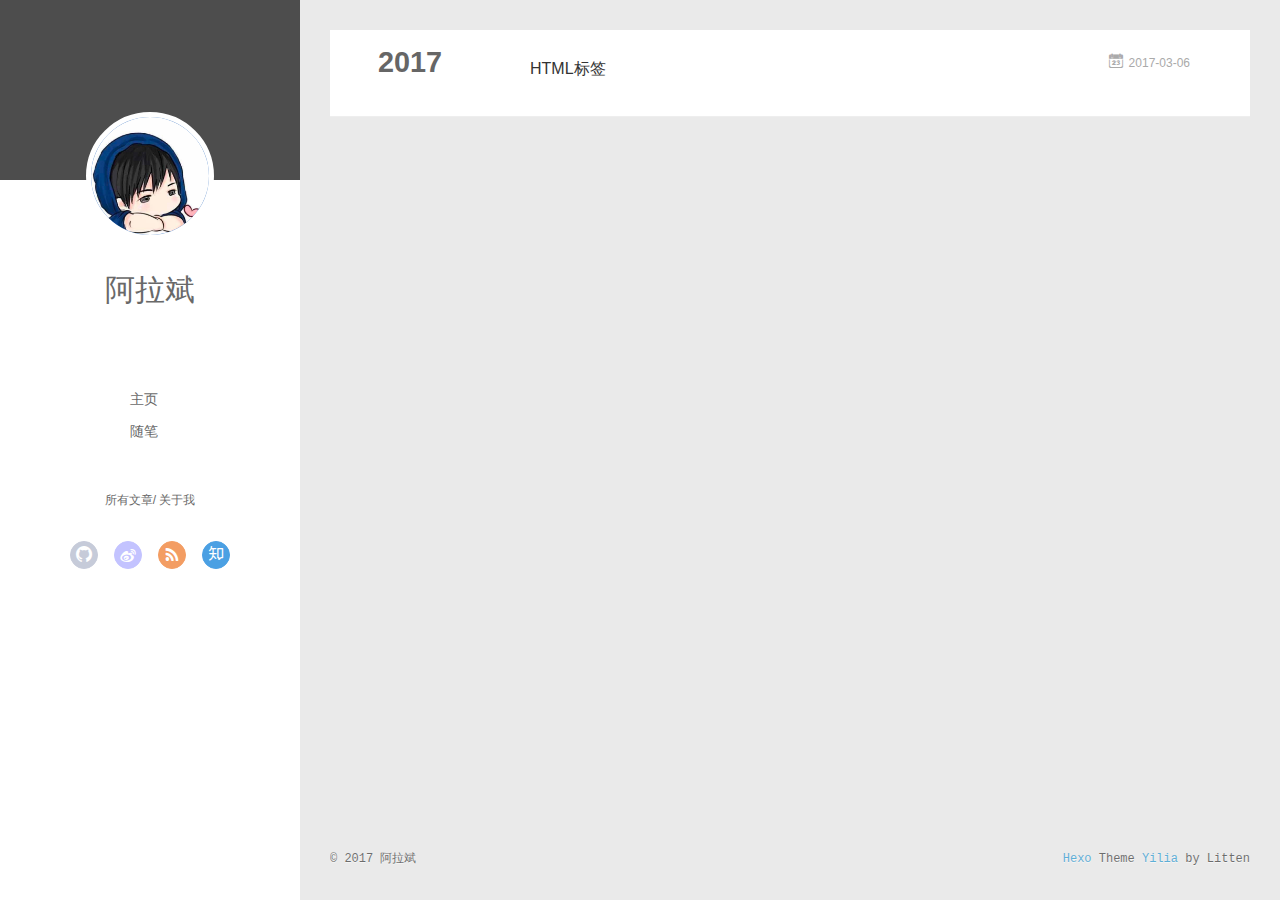
==== commit bc93ff9d: "Site updated: 2017-03-07 22:48:01" ====
--- a/archives/index.html
+++ b/archives/index.html
@@ -18,7 +18,7 @@
     <link rel="alternative" href="/atom.xml" title="阿拉斌的博客" type="application/atom+xml">
   
   
-    <link rel="icon" href="img/ico.png">
+    <link rel="icon" href="/img/ico.png">
   
   <link rel="stylesheet" type="text/css" href="/./main.2d7529.css">
   <style type="text/css">
@@ -42,7 +42,7 @@
 <div class="intrude-less">
 	<header id="header" class="inner">
 		<a href="/" class="profilepic">
-			<img src="img/head.png" class="js-avatar">
+			<img src="/img/head.png" class="js-avatar">
 		</a>
 		<hgroup>
 		  <h1 class="header-author"><a href="/">阿拉斌</a></h1>
@@ -98,7 +98,7 @@
 	<div class="intrude-less">
 		<header id="header" class="inner">
 			<div class="profilepic">
-				<img src="img/head.png" class="js-avatar">
+				<img src="/img/head.png" class="js-avatar">
 			</div>
 			<hgroup>
 			  <h1 class="header-author js-header-author">阿拉斌</h1>
@@ -159,33 +159,6 @@
           <a href="/archives/2017" class="archive-year">2017</a>
         </div>
         <div class="archives">
-    
-    <article class="archive-article archive-type-post">
-  <div class="archive-article-inner">
-    <header class="archive-article-header">
-      	<div class="article-meta">
-	      	<a href="/2017/03/07/hello-world/" class="archive-article-date">
-  	<time datetime="2017-03-07T14:16:13.241Z" itemprop="datePublished"><i class="icon-calendar icon"></i>2017-03-07</time>
-</a>
-        </div>
-    	 
-  
-    <h1 itemprop="name">
-      <a class="archive-article-title" href="/2017/03/07/hello-world/">Hello World</a>
-    </h1>
-  
-
-        <div class="article-info info-on-right">
-          
-          
-
-        </div>
-        <div class="clearfix"></div>
-    </header>
-  </div>
-</article>
-  
-    
     
     <article class="archive-article archive-type-post">
   <div class="archive-article-inner">
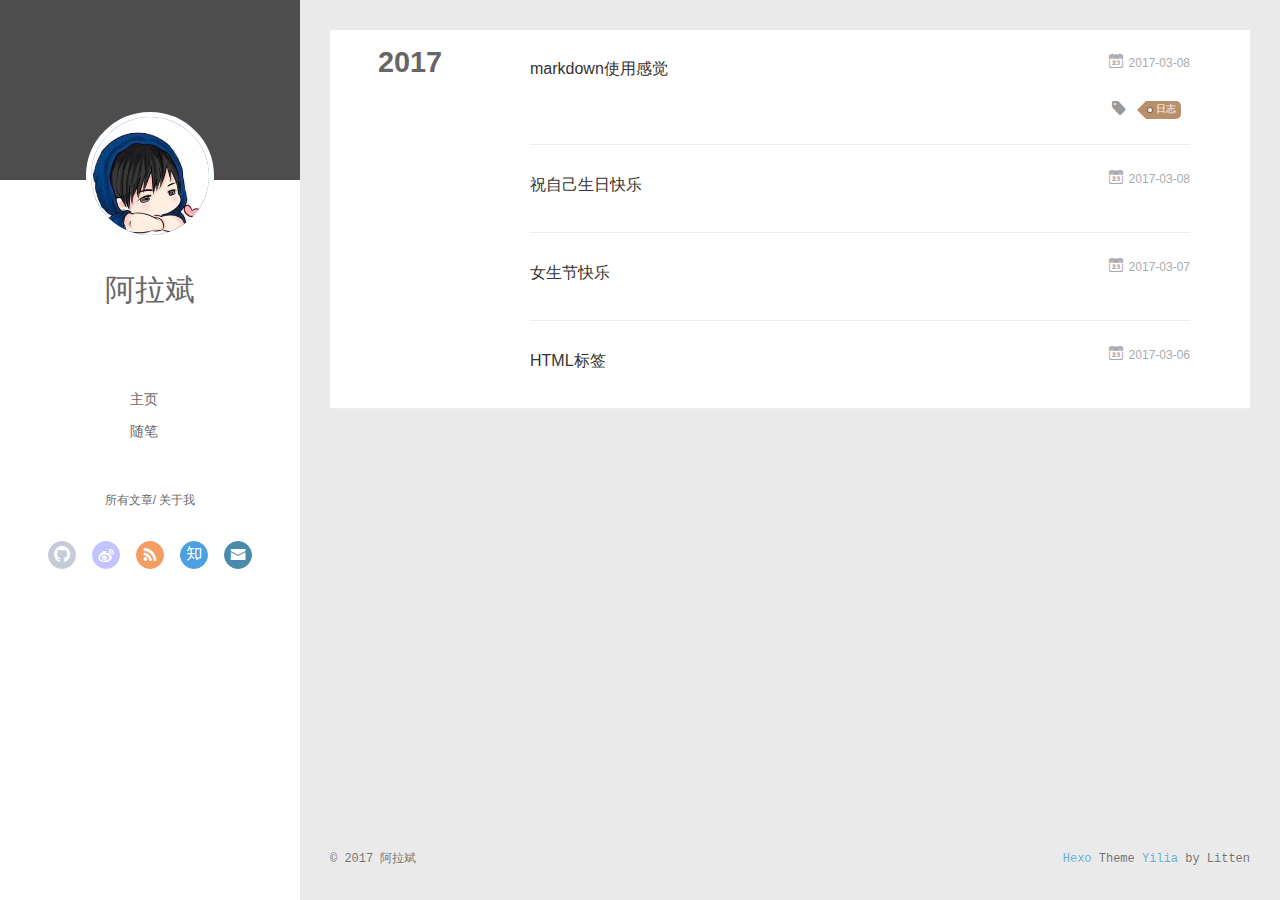
==== commit 502b047f: "Site updated: 2017-03-08 21:35:03" ====
--- a/archives/index.html
+++ b/archives/index.html
@@ -82,6 +82,8 @@
 		        
 					<a class="zhihu" target="_blank" href="#" title="zhihu"><i class="icon-zhihu"></i></a>
 		        
+					<a class="mail" target="_blank" href="/allahbin1996@163.com" title="mail"><i class="icon-mail"></i></a>
+		        
 			</div>
 		</nav>
 	</header>		
@@ -123,6 +125,8 @@
 			        
 						<a class="zhihu" target="_blank" href="#" title="zhihu"><i class="icon-zhihu"></i></a>
 			        
+						<a class="mail" target="_blank" href="/allahbin1996@163.com" title="mail"><i class="icon-mail"></i></a>
+			        
 				</div>
 			</nav>
 
@@ -159,6 +163,98 @@
           <a href="/archives/2017" class="archive-year">2017</a>
         </div>
         <div class="archives">
+    
+    <article class="archive-article archive-type-post">
+  <div class="archive-article-inner">
+    <header class="archive-article-header">
+      	<div class="article-meta">
+	      	<a href="/2017/03/08/2017年3月8日/" class="archive-article-date">
+  	<time datetime="2017-03-08T13:00:33.000Z" itemprop="datePublished"><i class="icon-calendar icon"></i>2017-03-08</time>
+</a>
+        </div>
+    	 
+  
+    <h1 itemprop="name">
+      <a class="archive-article-title" href="/2017/03/08/2017年3月8日/">markdown使用感觉</a>
+    </h1>
+  
+
+        <div class="article-info info-on-right">
+          
+	<div class="article-tag tagcloud">
+		<i class="icon-price-tags icon"></i>
+		<ul class="article-tag-list">
+			 
+        		<li class="article-tag-list-item">
+        			<a href="javascript:void(0)" class="js-tag article-tag-list-link color3">日志</a>
+        		</li>
+      		
+		</ul>
+	</div>
+
+          
+
+        </div>
+        <div class="clearfix"></div>
+    </header>
+  </div>
+</article>
+  
+    
+    
+    <article class="archive-article archive-type-post">
+  <div class="archive-article-inner">
+    <header class="archive-article-header">
+      	<div class="article-meta">
+	      	<a href="/2017/03/08/生日快乐/" class="archive-article-date">
+  	<time datetime="2017-03-07T16:00:00.000Z" itemprop="datePublished"><i class="icon-calendar icon"></i>2017-03-08</time>
+</a>
+        </div>
+    	 
+  
+    <h1 itemprop="name">
+      <a class="archive-article-title" href="/2017/03/08/生日快乐/">祝自己生日快乐</a>
+    </h1>
+  
+
+        <div class="article-info info-on-right">
+          
+          
+
+        </div>
+        <div class="clearfix"></div>
+    </header>
+  </div>
+</article>
+  
+    
+    
+    <article class="archive-article archive-type-post">
+  <div class="archive-article-inner">
+    <header class="archive-article-header">
+      	<div class="article-meta">
+	      	<a href="/2017/03/07/祝毛亚丽同学女生节快乐/" class="archive-article-date">
+  	<time datetime="2017-03-07T13:30:33.000Z" itemprop="datePublished"><i class="icon-calendar icon"></i>2017-03-07</time>
+</a>
+        </div>
+    	 
+  
+    <h1 itemprop="name">
+      <a class="archive-article-title" href="/2017/03/07/祝毛亚丽同学女生节快乐/">女生节快乐</a>
+    </h1>
+  
+
+        <div class="article-info info-on-right">
+          
+          
+
+        </div>
+        <div class="clearfix"></div>
+    </header>
+  </div>
+</article>
+  
+    
     
     <article class="archive-article archive-type-post">
   <div class="archive-article-inner">
@@ -272,6 +368,10 @@
             <input type="checkbox" q-on="click:toggleTag(e)" q-attr="checked:showTags">
           </label>
           <ul class="article-tag-list" q-show="showTags">
+             
+              <li class="article-tag-list-item">
+                <a href="javascript:void(0)" class="js-tag color3">日志</a>
+              </li>
             
             <div class="clearfix"></div>
           </ul>
